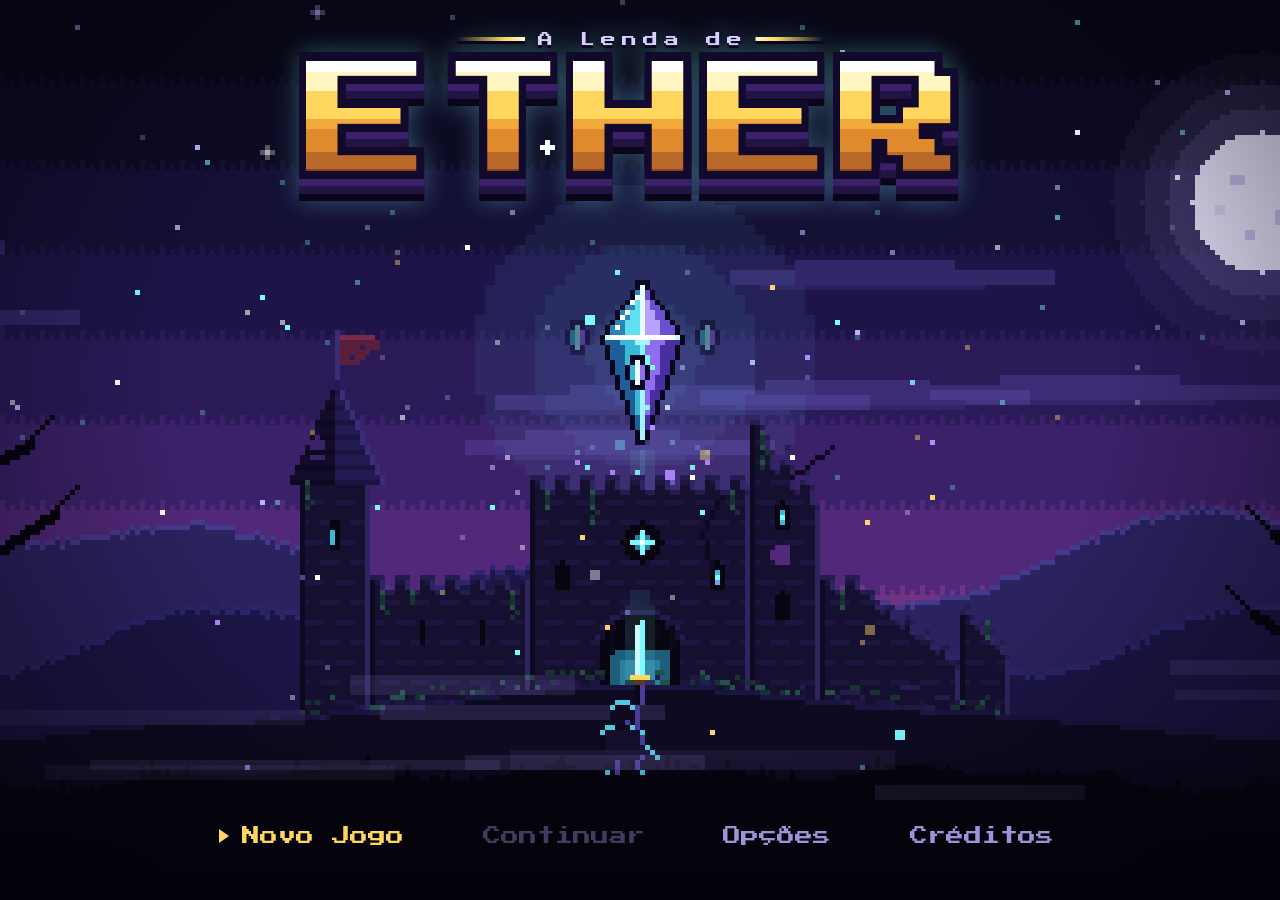
==== index.html @ 40a97e5a "tela_de_carregamento" ====
<!doctype html>
<html lang="pt-BR">
<head>
<meta charset="utf-8">
<meta name="viewport" content="width=device-width, initial-scale=1">
<title>A Lenda de Ether</title>
<link rel="preconnect" href="https://fonts.googleapis.com">
<link rel="preconnect" href="https://fonts.gstatic.com" crossorigin>
<link href="https://fonts.googleapis.com/css2?family=Press+Start+2P&display=swap" rel="stylesheet">
<style>
  :root{
    --noite:#05040d; --violeta:#2a1a58; --ouro:#ffd75e; --ether:#7df9ff; --texto:#d8d0ff; --apagado:#9d93d8;
    --pixel:'Press Start 2P', ui-monospace, 'Courier New', monospace;
  }
  *{box-sizing:border-box}
  html,body{margin:0;height:100%;background:var(--noite);overflow:hidden}
  .stage{position:fixed;inset:0;overflow:hidden;background:var(--noite)}

  /* Cena em pixel art: 320x180 ampliada para cobrir a tela */
  #scene{
    position:absolute;left:50%;top:50%;
    width:max(100vw, calc(100dvh * 16 / 9));
    height:max(56.25vw, 100dvh);
    transform:translate(-50%,-50%);
    image-rendering:pixelated;image-rendering:crisp-edges;
    animation:acender 1.8s ease-out both;
  }
  .stage::after{
    content:"";position:absolute;inset:0;pointer-events:none;z-index:1;
    background:
      linear-gradient(to top, rgba(3,2,10,.78) 0, rgba(3,2,10,0) 17%),
      radial-gradient(ellipse at 50% 42%, transparent 52%, rgba(3,2,10,.62) 100%);
  }

  .ui{
    position:absolute;inset:0;z-index:2;
    display:flex;flex-direction:column;align-items:center;justify-content:space-between;
    padding:3.5vh 4vw 4.5vh;pointer-events:none;font-family:var(--pixel);
  }

  /* Título: "A Lenda de" pequeno entre filetes, "ETHER" em pixel com contorno e relevo */
  .title{
    margin:0;font-weight:400;display:flex;flex-direction:column;align-items:center;gap:1.6vh;
    filter:drop-shadow(0 0 12px rgba(125,249,255,.3));
    animation:descer .9s steps(6) .6s both;
  }
  .pre{
    display:flex;align-items:center;gap:.9em;
    font-size:clamp(7px,min(1.4vw,2.1vh),15px);
    letter-spacing:.4em;color:var(--texto);
    text-shadow:0 .2em 0 #0b0620,0 0 .4em #0b0620;
  }
  .pre::before,.pre::after{
    content:"";width:4.5em;height:.25em;
    background:linear-gradient(90deg,transparent,var(--ouro) 70%,#fff6c2);
    box-shadow:0 .2em 0 #0b0620;
  }
  .pre::after{transform:scaleX(-1);margin-left:-.4em}
  .ether{
    position:relative;display:block;isolation:isolate;
    font-size:min(11vw,14vh);line-height:1;letter-spacing:.06em;color:transparent;
    padding:0 .08em .2em;
  }
  .ether::before,.ether::after{content:attr(data-t);position:absolute;inset:0 .08em .2em;letter-spacing:inherit}
  /* contorno em degraus de pixel (sem cantos arredondados) + relevo violeta embaixo */
  .ether::before{
    z-index:0;color:#120a2c;
    text-shadow:
      -.06em 0 0 #120a2c, .06em 0 0 #120a2c, 0 -.06em 0 #120a2c, 0 .06em 0 #120a2c,
      -.06em -.06em 0 #120a2c, .06em -.06em 0 #120a2c, -.06em .06em 0 #120a2c, .06em .06em 0 #120a2c,
      0 .12em 0 #3b2169, .06em .12em 0 #3b2169, -.06em .12em 0 #3b2169,
      0 .18em 0 #241446, .06em .18em 0 #241446, -.06em .18em 0 #241446,
      0 .24em 0 #0a0518, .06em .24em 0 #0a0518, -.06em .24em 0 #0a0518;
  }
  .ether::after{
    z-index:1;color:transparent;-webkit-text-fill-color:transparent;
    background:
      linear-gradient(105deg,transparent 42%,rgba(255,255,255,.95) 50%,transparent 58%) 0 0/250% 100% no-repeat,
      linear-gradient(#ffffff 0 9%,#fff6c2 9% 24%,#ffd75e 24% 46%,#f2a93b 46% 54%,#e08a2e 54% 72%,#b9692a 72% 86%,#8a4520 86%) 0 0/100% 100% no-repeat;
    -webkit-background-clip:text;background-clip:text;
    animation:brilho 6s steps(24) 2.6s infinite;
  }

  /* Menu */
  .bottom{display:flex;flex-direction:column;align-items:center;gap:2vh;animation:surgir .8s steps(5) 1.9s both}
  .msg{margin:0;min-height:1.6em;font-size:clamp(7px,1.15vw,12px);color:var(--ether);text-align:center;line-height:1.6;text-shadow:0 .15em 0 #05030f}
  .menu{display:flex;flex-wrap:wrap;justify-content:center;gap:1.2vh 3.2vw;pointer-events:auto}
  .menu button{
    position:relative;background:none;border:0;cursor:pointer;
    font:inherit;font-size:clamp(9px,min(1.7vw,2.6vh),18px);
    color:var(--apagado);padding:.8em .6em .8em 1.5em;text-shadow:0 .16em 0 #05030f;
  }
  .menu button:disabled{opacity:.4;cursor:not-allowed}
  .menu button.on{color:var(--ouro)}
  .menu button.on::before{
    content:"";position:absolute;left:.2em;top:50%;transform:translateY(-50%);
    border-left:.6em solid var(--ouro);border-top:.4em solid transparent;border-bottom:.4em solid transparent;
    animation:piscar 1s steps(2) infinite;
  }
  .menu button:focus-visible{outline:2px dotted var(--ether);outline-offset:3px}

  @keyframes acender{from{opacity:0}to{opacity:1}}
  @keyframes descer{from{opacity:0;transform:translateY(-2vh)}to{opacity:1;transform:none}}
  @keyframes surgir{from{opacity:0}to{opacity:1}}
  @keyframes brilho{0%,55%{background-position:160% 0,0 0}100%{background-position:-60% 0,0 0}}
  @keyframes piscar{0%{opacity:1}50%{opacity:.15}}

  @media (prefers-reduced-motion:reduce){
    #scene,.title,.bottom,.ether::after,.menu button.on::before{animation:none}
  }
</style>
</head>
<body>
<main class="stage">
  <canvas id="scene" aria-hidden="true"></canvas>
  <div class="ui">
    <h1 class="title">
      <span class="pre">A Lenda de</span>
      <span class="ether" data-t="ETHER">ETHER</span>
    </h1>
    <div class="bottom">
      <p id="msg" class="msg" aria-live="polite"></p>
      <nav class="menu" aria-label="Menu principal">
        <button type="button" data-msg="A criação de personagem é a próxima tela.">Novo Jogo</button>
        <button type="button" disabled title="Nenhum jogo salvo">Continuar</button>
        <button type="button" data-msg="As opções ainda não foram feitas.">Opções</button>
        <button type="button" data-msg="A Lenda de Ether, em construção.">Créditos</button>
      </nav>
    </div>
  </div>
</main>

<script>
(() => {
  const W = 320, H = 180, PAD = 8;
  const cv = document.getElementById('scene');
  const ctx = cv.getContext('2d');
  cv.width = W; cv.height = H;
  ctx.imageSmoothingEnabled = false;

  // ---------- utilidades ----------
  function mulberry(a){return function(){a|=0;a=a+0x6D2B79F5|0;let t=Math.imul(a^a>>>15,1|a);t=t+Math.imul(t^t>>>7,61|t)^t;return((t^t>>>14)>>>0)/4294967296}}
  const rnd = mulberry(20261124);
  function makeLayer(){
    const c = document.createElement('canvas'); c.width = W + PAD*2; c.height = H;
    const x = c.getContext('2d'); x.translate(PAD, 0); return {c, x};
  }
  const px = (x,c,a,b,w=1,h=1) => { x.fillStyle = c; x.fillRect(a,b,w,h); };
  function disc(x,c,cx,cy,r){
    x.fillStyle = c;
    for (let y=-r; y<=r; y++){ const hw = Math.floor(Math.sqrt(r*r - y*y + 0.5)); x.fillRect(cx-hw, cy+y, hw*2+1, 1); }
  }
  function line(x,c,x0,y0,x1,y1,t=1){
    x.fillStyle = c;
    const n = Math.max(Math.abs(x1-x0), Math.abs(y1-y0)) || 1;
    for (let i=0; i<=n; i++) x.fillRect(Math.round(x0+(x1-x0)*i/n), Math.round(y0+(y1-y0)*i/n), t, t);
  }

  // ---------- céu ----------
  const sky = makeLayer();
  const bands = ['#080716','#0d0b24','#141036','#1d1448','#2a1a58','#3b2169','#52287a','#6e3382','#8a3d86'];
  const BH = 17;
  bands.forEach((c,i) => px(sky.x, c, -PAD, i*BH, W+PAD*2, BH+1));
  for (let i=1; i<bands.length; i++){
    const yb = i*BH;
    for (let x=-PAD; x<W+PAD; x++){
      if ((x & 1) === 0) px(sky.x, bands[i], x, yb-1);
      if ((x & 3) === 0) px(sky.x, bands[i], x, yb-2);
    }
  }

  // ---------- lua ----------
  const moon = makeLayer();
  const MX = 284, MY = 40;
  disc(moon.x,'rgba(190,175,255,0.06)',MX,MY,30);
  disc(moon.x,'rgba(190,175,255,0.09)',MX,MY,24);
  disc(moon.x,'rgba(190,175,255,0.13)',MX,MY,19);
  disc(moon.x,'#ebe7ff',MX,MY,14);
  px(moon.x,'#c7c0f2',MX-6,MY-5,3,2); px(moon.x,'#c7c0f2',MX+3,MY+2,4,3);
  px(moon.x,'#c7c0f2',MX-3,MY+6,2,2); px(moon.x,'#c7c0f2',MX+5,MY-7,2,1);
  px(moon.x,'#d9d3f7',MX-9,MY+1,2,2);

  // ---------- montanhas ----------
  const m1 = makeLayer(), m2 = makeLayer();
  function ridge(L,base,amp,f1,f2,ph,col,rim){
    for (let x=-PAD; x<W+PAD; x++){
      const y = Math.round(base - (Math.sin(x*f1+ph)*amp + Math.sin(x*f2+ph*2)*amp*0.5 + (rnd()-0.5)*1.5));
      px(L.x, col, x, y, 1, H-y); px(L.x, rim, x, y, 1, 1);
    }
  }
  ridge(m1,112,9,0.021,0.067,1.3,'#2b2260','#443a8c');
  ridge(m2,124,7,0.03,0.09,4.1,'#1c1647','#2d2570');

  // ---------- castelo em ruínas ----------
  const cs = makeLayer(), C = cs.x;
  const WALL='#151030', TOPC='#241c4e', LIT='#2e2560', SHADE='#0c0920', BRICK='#1b1540',
        DARK='#07050f', GLOW='#3fb6d4', GLOW2='#7df9ff', MOSS='#17322f', MOSS2='#24504a';
  const BASE = 146;
  // colina em platô: o castelo fica apoiado em cima
  const hillY = x => Math.round(146 - 8*Math.exp(-Math.pow((x-160)/70,4)) + Math.sin(x*0.07)*1.5);

  // parede genérica: topo por coluna, tijolos, lado da lua (direita) iluminado
  function wall(x0,x1,topAt){
    const tops = [];
    for (let x=x0; x<=x1; x++) tops.push(topAt(x));
    for (let x=x0; x<x1; x++){
      const t = tops[x-x0], next = tops[x-x0+1];
      for (let y=t; y<BASE; y++){
        let c = WALL;
        if (y === t) c = TOPC;
        else if (x === x1-1 || y < next) c = LIT;
        else if (x === x0) c = SHADE;
        else if (y % 4 === 0 && ((x + ((y>>2)&1)*3) % 6) < 4) c = BRICK;
        px(C,c,x,y);
      }
    }
  }
  const cren = (x0,top) => x => ((x-x0)%5) < 3 ? top-3 : top;
  const jag  = (x0,arr) => x => arr[Math.min(arr.length-1, x-x0)];
  function cone(xc,base,apex,hw0){
    for (let y=apex; y<=base; y++){
      const hw = Math.round((y-apex)/(base-apex)*hw0);
      for (let dx=-hw; dx<=hw; dx++){
        let c = dx < 0 ? '#120c2a' : '#241a52';
        if ((y-apex)%3 === 2) c = dx < 0 ? '#0c0820' : '#1b1440';
        if (dx === hw && hw > 0) c = '#3a2d78';
        px(C,c,xc+dx,y);
      }
    }
  }
  function archWin(x,y,lit){
    px(C,DARK,x,y+1,3,5); px(C,DARK,x+1,y,1,1);
    if (lit){ px(C,GLOW,x+1,y+2,1,3); px(C,GLOW2,x+1,y+3,1,1); }
  }

  // de trás para frente
  wall(106,138,cren(106,118));                                       // muralha esquerda
  wall(196,224,x => x < 206 ? cren(196,118)(x)
                            : Math.round(119 + (x-206)*0.75 + Math.sin(x*1.7)*1.5)); // muralha direita desabando
  wall(224,234,jag(224,[122,121,123,125,124,127,126,129,128,131,131])); // toco de torre
  wall(92,106,() => 96);                                             // torre esquerda
  wall(182,196,jag(182,[84,84,85,87,90,94,92,89,93,98,96,94,97,101,101])); // torre alta partida
  wall(138,182,cren(138,98));                                        // torre de menagem

  // telhado cônico da torre esquerda, com um rombo
  cone(99,96,76,9);
  C.clearRect(94,88,3,4); C.clearRect(95,87,1,1);
  px(C,'#0c0820',93,90,5,1);
  // estandarte rasgado
  px(C,'#3a2d78',99,66,1,10);
  [7,8,8,6,7,4].forEach((len,i) => px(C, i ? '#5a1f3a' : '#7a2a4a', 100, 67+i, len, 1));
  C.clearRect(104,69,1,1); C.clearRect(102,71,1,1); C.clearRect(105,71,2,1);
  // janelas
  px(C,DARK,98,104,2,6); px(C,GLOW,98,106,1,3);
  px(C,DARK,116,124,1,5); px(C,DARK,128,124,1,5);
  archWin(143,112,false); archWin(174,112,true);
  archWin(187,100,true);  archWin(187,118,false);
  // buraco atravessando a torre partida (mostra o céu)
  C.clearRect(187,109,3,4); C.clearRect(186,110,1,2);
  line(C,'#0c0920',190,95,198,89);   // viga solta
  // rachadura na menagem
  line(C,SHADE,176,99,172,106); line(C,SHADE,172,106,174,114);
  // rosácea com luz de Ether
  disc(C,DARK,160,108,4); disc(C,'#2a7f9f',160,108,2);
  px(C,GLOW2,160,106,1,5); px(C,GLOW2,158,108,5,1); px(C,'#ffffff',160,108);
  // portão em arco com luz de Ether
  px(C,DARK,152,128,16,18); px(C,DARK,153,126,14,2); px(C,DARK,155,124,10,2); px(C,DARK,157,123,6,1);
  px(C,'#1d5f7a',154,130,12,16); px(C,'#2a7f9f',156,132,8,14); px(C,GLOW2,158,135,4,11); px(C,'#c9fbff',159,138,2,8);
  px(C,TOPC,156,122,8,1); px(C,TOPC,154,123,2,1); px(C,TOPC,164,123,2,1);
  px(C,TOPC,152,125,2,1); px(C,TOPC,166,125,2,1); px(C,TOPC,151,127,1,1); px(C,TOPC,168,127,1,1);
  [[154,6],[157,4],[160,7],[163,3],[166,5]].forEach(([bx,l]) => px(C,'#0b0818',bx,125,1,l)); // grade quebrada
  // trepadeiras e musgo
  [[108,118,5],[114,118,3],[134,118,6],[141,98,4],[150,98,7],[178,98,5],[200,118,4],[93,96,6],[184,86,8],[229,124,4]]
    .forEach(([x,y,len]) => { for (let k=0; k<len; k++) px(C, k%3 ? MOSS : MOSS2, x + (k>3 && k%4===0 ? 1 : 0), y+k); });
  for (let x=92; x<234; x++) if (rnd() < 0.45) px(C, rnd()<0.5 ? MOSS : MOSS2, x, hillY(x)-1-Math.floor(rnd()*3), 1+Math.floor(rnd()*2), 1);

  // colina
  for (let x=-PAD; x<W+PAD; x++){
    const y = hillY(x);
    px(C,'#0e0a22',x,y,1,H-y); px(C,'#1a1440',x,y,1,1);
  }
  // entulho da muralha caída
  px(C,WALL,212,hillY(212)-4,4,4); px(C,TOPC,212,hillY(212)-4,4,1);
  px(C,WALL,219,hillY(219)-3,3,3); px(C,TOPC,219,hillY(219)-3,3,1);
  for (let i=0; i<40; i++){
    const x = 84 + Math.floor(rnd()*152);
    px(C, rnd()<0.6 ? '#1f1844' : TOPC, x, hillY(x)-Math.floor(rnd()*3), 1+Math.floor(rnd()*2), 1);
  }

  // ---------- primeiro plano ----------
  const fg = makeLayer();
  // chão com um morrinho no meio, onde o herói fica
  const groundY = x => Math.round(156 + Math.sin(x*0.05)*2 + Math.sin(x*0.17) - 5*Math.exp(-Math.pow((x-157)/22,2)));
  for (let x=-PAD; x<W+PAD; x++){
    const y = groundY(x);
    px(fg.x,'#06040e',x,y,1,H-y);
    if (rnd() < 0.18) px(fg.x,'#06040e',x,y-1-Math.floor(rnd()*3),1,3);
  }
  function tree(x0,base,h,lean,w){
    fg.x.fillStyle = '#06040e';
    for (let i=0; i<h; i++){
      const t = Math.max(2, Math.round(w*(1-i/h)));
      fg.x.fillRect(x0 + Math.round(lean*i/h) - (t>>1), base-i, t, 1);
    }
    const at = f => [x0 + Math.round(lean*f), base - Math.round(h*f)];
    [[0.5,-1,16,-10],[0.62,1,18,-12],[0.78,-1,12,-9],[0.85,1,14,-8],[1,0,6,-10]].forEach(([f,d,dx,dy]) => {
      const [sx,sy] = at(f);
      line(fg.x,'#06040e',sx,sy,sx+d*dx,sy+dy,2);
      line(fg.x,'#06040e',sx+d*dx,sy+dy,sx+d*dx+d*5,sy+dy-5,1);
    });
  }
  tree(26,162,78,-4,6);
  tree(296,162,60,3,5);
  disc(fg.x,'#06040e',62,158,4); disc(fg.x,'#06040e',252,159,5);
  disc(fg.x,'#06040e',143,155,3); disc(fg.x,'#06040e',172,156,2);

  // ---------- herói de costas, espada erguida para o cristal ----------
  const HERO_A = [
    "........S", ".......sS", ".......sS", ".......sS", ".......sS", ".......sS",
    ".......sS", ".......sS", ".......sS", ".......sS", ".......sS", "......gggg",
    ".......GG", ".......kk", ".......kk", ".......kk", "...hhh.kk", "..hhhhhk",
    "..hhhhhk", "..hhhhhk", "...hhh.k", ".kkkkkkk", "kccccccck", "kcccccccc",
    "kcccccccc", "kcccccccc", ".ccccccccc", ".cccccccccc", "..kk..kk", "..kk..kk", ".kkk..kkk"
  ];
  const HERO_B = HERO_A.slice();
  HERO_B[25] = "kccccccccc"; HERO_B[26] = ".cccccccccc"; HERO_B[27] = "..ccccccc.cc";
  const HCOL = {k:'#0b0818', c:'#140d2c', h:'#0e0920', s:'#c9fbff', S:'#7df9ff', g:'#ffd75e', G:'#5a3a22'};
  function buildSprite(map){
    const w = Math.max(...map.map(r => r.length)), h = map.length;
    const c = document.createElement('canvas'); c.width = w; c.height = h;
    const x = c.getContext('2d');
    const at = (i,j) => (map[j] || '')[i] || '.';
    for (let j=0; j<h; j++) for (let i=0; i<w; i++){
      const ch = at(i,j); if (ch === '.') continue;
      let col = HCOL[ch];
      if ('kch'.includes(ch)){
        if (at(i,j-1) === '.') col = '#4fc9e0';          // luz do cristal vinda de cima
        else if (at(i+1,j) === '.') col = '#4a3a9a';     // luz da lua pela direita
      }
      px(x,col,i,j);
    }
    return c;
  }
  const heroA = buildSprite(HERO_A), heroB = buildSprite(HERO_B);
  const HX = 152, HY = groundY(156) - HERO_A.length + 1;

  // ---------- elementos animados ----------
  const stars = Array.from({length:110}, () => ({
    x:Math.floor(rnd()*W), y:Math.floor(rnd()*104), ph:rnd()*6.28,
    c:['#ffffff','#b9b2ff','#7df9ff'][Math.floor(rnd()*3)], big:rnd()<0.08
  }));
  const clouds = Array.from({length:7}, () => ({x:rnd()*W, y:26+rnd()*70, w:36+rnd()*50, s:1.5+rnd()*2.5}));
  const mist = Array.from({length:16}, () => ({
    x:rnd()*(W+100), y:128+Math.floor(rnd()*30), w:30+rnd()*60, h:2+Math.floor(rnd()*3),
    s:(rnd()<0.5?-1:1)*(1.5+rnd()*3), a:0.07+rnd()*0.09
  }));
  const motes = Array.from({length:46}, () => ({
    x:80+rnd()*160, y:60+rnd()*100, v:4+rnd()*10, ph:rnd()*6.28,
    c:['#7df9ff','#b58cff','#ffffff','#ffd36b'][Math.floor(rnd()*4)], big:rnd()<0.15
  }));
  const glowStyle = [null,'rgba(110,200,255,0.07)','rgba(110,200,255,0.14)','rgba(110,200,255,0.21)'];

  function drawMist(front, t){
    mist.forEach(m => {
      if ((m.y > 146) !== front) return;
      const span = W + 120;
      const x = (((m.x + t*m.s) % span) + span) % span - 60;
      ctx.fillStyle = `rgba(165,150,235,${m.a})`;
      ctx.fillRect(Math.round(x), m.y, Math.round(m.w), m.h);
    });
  }
  function drawGlow(cx,cy,R){
    for (let y=-R; y<=R; y+=2) for (let x=-R; x<=R; x+=2){
      const d = Math.hypot(x,y); if (d >= R) continue;
      const l = Math.floor((1 - d/R)*4); if (!l) continue;
      ctx.fillStyle = glowStyle[l]; ctx.fillRect(cx+x, cy+y, 2, 2);
    }
  }
  // cristal lapidado: coroa curta em cima, pavilhão longo embaixo, núcleo pulsando
  const CR_TOP = -13, CR_MID = -3, CR_BOT = 17, CR_HW = 7;
  const CROWN = ['#2a86b8','#5fe0f0','#e6feff','#b9a2ff','#6a4fd0'];
  const PAV   = ['#1d5f96','#3ab8d8','#a6f4ff','#8f6cf0','#47309e'];
  const crHw = dy => dy <= CR_MID
    ? Math.round((dy-CR_TOP)/(CR_MID-CR_TOP)*CR_HW)
    : Math.round((CR_BOT-dy)/(CR_BOT-CR_MID)*CR_HW);
  const GLINT = new Set(['-1,-11','-2,-10','-3,-8','-4,-7','-5,-5']);
  function drawShard(x,y,front){
    ctx.globalAlpha = front ? 1 : 0.5;
    ctx.fillStyle = '#0b0620'; ctx.fillRect(x-2,y-1,5,3); ctx.fillRect(x-1,y-3,3,7);
    ctx.fillStyle = '#3ab8d8'; ctx.fillRect(x-1,y-1,1,3);
    ctx.fillStyle = '#8f6cf0'; ctx.fillRect(x+1,y-1,1,3);
    ctx.fillStyle = front ? '#e6feff' : '#9ff4ff'; ctx.fillRect(x,y-2,1,5);
    ctx.globalAlpha = 1;
  }
  function drawCrystal(cx,cy,t){
    const shards = [0,1,2].map(k => {
      const a = t*1.1 + k*2.094;
      return {x:Math.round(cx + Math.cos(a)*15), y:Math.round(cy + Math.sin(a)*4 + Math.sin(t*2+k)), front:Math.sin(a) > 0};
    });
    shards.filter(s => !s.front).forEach(s => drawShard(s.x,s.y,false));

    // contorno escuro
    ctx.fillStyle = '#0b0620';
    for (let dy=CR_TOP-1; dy<=CR_BOT+1; dy++){
      const hw = crHw(Math.min(Math.max(dy,CR_TOP),CR_BOT)) + 1;
      ctx.fillRect(cx-hw, cy+dy, hw*2+1, 1);
    }
    // facetas
    const pulse = (Math.sin(t*2.2) + 1) / 2;
    const coreY = CR_MID + 6, coreR = 1.6 + pulse*1.4;
    const ring = Math.sin(t*1.5) > 0 ? '#7df9ff' : '#e0c8ff';
    for (let dy=CR_TOP; dy<=CR_BOT; dy++){
      const hw = crHw(dy);
      for (let dx=-hw; dx<=hw; dx++){
        const u = hw ? dx/hw : 0;
        const i = u < -0.6 ? 0 : u < -0.15 ? 1 : u <= 0.15 ? 2 : u <= 0.6 ? 3 : 4;
        let c = (dy < CR_MID ? CROWN : PAV)[i];
        if (dy === CR_MID) c = Math.abs(dx) < hw ? '#ffffff' : '#c9fbff';
        const d = Math.abs(dx) + Math.abs(dy-coreY)*0.5;
        if (d <= coreR) c = d <= coreR-1.2 ? '#ffffff' : ring;
        if (GLINT.has(dx+','+dy)) c = '#ffffff';
        ctx.fillStyle = c; ctx.fillRect(cx+dx, cy+dy, 1, 1);
      }
    }
    shards.filter(s => s.front).forEach(s => drawShard(s.x,s.y,true));

    // anel de runas girando embaixo
    for (let i=0; i<14; i++){
      const a = t*0.8 + i*Math.PI*2/14;
      const front = Math.sin(a) > 0;
      ctx.globalAlpha = front ? 0.9 : 0.35;
      ctx.fillStyle = i % 2 ? '#7df9ff' : '#b58cff';
      const s = i % 7 === 0 ? 2 : 1;
      ctx.fillRect(Math.round(cx + Math.cos(a)*13), Math.round(cy + CR_BOT + 4 + Math.sin(a)*3), s, s);
    }
    ctx.globalAlpha = 1;
  }

  // estrela cadente
  let shoot = null, nextShoot = 2.5;
  function drawShootingStar(t){
    if (!shoot && t > nextShoot){
      shoot = {t0:t, x:130 + Math.random()*180, y:4 + Math.random()*36, life:0.7 + Math.random()*0.4};
    }
    if (!shoot) return;
    const el = t - shoot.t0;
    if (el > shoot.life){ shoot = null; nextShoot = t + 3 + Math.random()*4; return; }
    const env = Math.min(1, el/0.08, (shoot.life - el)/0.25);
    const dx = -0.88, dy = 0.47, LEN = 20;
    const hx = shoot.x + dx*170*el + mx, hy = shoot.y + dy*170*el;
    for (let i=LEN; i>=0; i--){
      ctx.globalAlpha = env * (1 - i/LEN);
      ctx.fillStyle = i < 3 ? '#ffffff' : i < 9 ? '#b9b2ff' : '#7df9ff';
      ctx.fillRect(Math.round(hx - dx*i), Math.round(hy - dy*i), 1, 1);
    }
    ctx.globalAlpha = env;
    ctx.fillStyle = '#ffffff';
    ctx.fillRect(Math.round(hx)-1, Math.round(hy), 2, 1); ctx.fillRect(Math.round(hx), Math.round(hy)-1, 1, 2);
    ctx.globalAlpha = 1;
  }

  function drawHero(t){
    const x = HX + Math.round(mx*7);
    // brilho na lâmina
    ctx.fillStyle = 'rgba(125,249,255,0.10)'; ctx.fillRect(x+5, HY-3, 6, 16);
    ctx.fillStyle = 'rgba(125,249,255,0.08)'; ctx.fillRect(x+6, HY-6, 4, 3);
    ctx.drawImage(Math.floor(t*2.5) % 2 ? heroB : heroA, x, HY);
    // reflexo subindo pela lâmina
    const k = (t % 2.6) / 0.45;
    if (k < 1){
      ctx.fillStyle = '#ffffff';
      ctx.fillRect(x+7, HY + 10 - Math.round(k*10), 2, 1);
    }
    // faísca na ponta quando o cristal pisca
    if (Math.sin(t*1.7) > 0.92){
      ctx.fillStyle = '#ffffff';
      ctx.fillRect(x+8, HY-3, 1, 3); ctx.fillRect(x+7, HY-2, 3, 1);
    }
  }

  let mx = 0, tx = 0;
  function frame(t){
    mx += (tx - mx) * 0.06;
    const o = k => Math.round(mx*k) - PAD;
    const cx = 160 + Math.round(mx*4);
    const cy = 68 + Math.round(Math.sin(t*1.3)*2);

    ctx.clearRect(0,0,W,H);
    ctx.drawImage(sky.c, o(1), 0);

    stars.forEach(s => {
      const on = Math.sin(t*1.4 + s.ph);
      ctx.globalAlpha = on > 0.6 ? 1 : on > -0.2 ? 0.6 : 0.3;
      ctx.fillStyle = s.c;
      const sx = s.x + Math.round(mx), sy = s.y;
      ctx.fillRect(sx, sy, 1, 1);
      if (s.big){ ctx.fillRect(sx-1, sy, 3, 1); ctx.fillRect(sx, sy-1, 1, 3); }
    });
    ctx.globalAlpha = 1;

    drawShootingStar(t);
    ctx.drawImage(moon.c, o(1), 0);

    clouds.forEach(c => {
      const span = W + 120;
      const x = Math.round(((c.x + t*c.s) % span) - 60 + mx);
      ctx.fillStyle = 'rgba(110,90,190,0.28)';
      ctx.fillRect(x, Math.round(c.y), Math.round(c.w), 3);
      ctx.fillRect(x + Math.round(c.w*0.2), Math.round(c.y) - 2, Math.round(c.w*0.5), 2);
      ctx.fillStyle = 'rgba(110,90,190,0.16)';
      ctx.fillRect(x + Math.round(c.w*0.1), Math.round(c.y) + 3, Math.round(c.w*0.7), 1);
    });

    ctx.drawImage(m1.c, o(2), 0);
    ctx.drawImage(m2.c, o(3), 0);

    drawGlow(cx, cy, 44 + Math.round(Math.sin(t*2)*3));
    ctx.fillStyle = 'rgba(125,249,255,0.08)'; ctx.fillRect(cx-2, cy+20, 5, 90);
    ctx.fillStyle = 'rgba(125,249,255,0.12)'; ctx.fillRect(cx, cy+20, 1, 90);

    ctx.drawImage(cs.c, o(4), 0);
    drawCrystal(cx, cy, t);
    if (Math.sin(t*1.7) > 0.92){
      ctx.fillStyle = '#ffffff';
      ctx.fillRect(cx+6, cy-13, 1, 5); ctx.fillRect(cx+4, cy-11, 5, 1);
    }

    drawMist(false, t);

    motes.forEach(m => {
      const yy = 160 - ((160 - m.y + t*m.v) % 110);
      const x = m.x + Math.sin(t*0.7 + m.ph)*6 + mx*4;
      ctx.globalAlpha = Math.sin(t*3 + m.ph) > 0 ? 1 : 0.45;
      ctx.fillStyle = m.c;
      const s = m.big ? 2 : 1;
      ctx.fillRect(Math.round(x), Math.round(yy), s, s);
    });
    ctx.globalAlpha = 1;

    ctx.drawImage(fg.c, o(7), 0);
    drawHero(t);
    drawMist(true, t);
  }

  const reduce = window.matchMedia('(prefers-reduced-motion: reduce)').matches;
  if (reduce){
    frame(0);
  } else {
    window.addEventListener('pointermove', e => { tx = (e.clientX / window.innerWidth - 0.5) * 2; });
    const loop = ms => { frame(ms/1000); requestAnimationFrame(loop); };
    requestAnimationFrame(loop);
  }

  // ---------- menu ----------
  const buttons = [...document.querySelectorAll('.menu button')];
  const enabled = () => buttons.filter(b => !b.disabled);
  const msg = document.getElementById('msg');
  let sel = 0;
  function select(i){
    const list = enabled();
    sel = (i + list.length) % list.length;
    buttons.forEach(b => { b.classList.remove('on'); b.removeAttribute('aria-current'); });
    list[sel].classList.add('on'); list[sel].setAttribute('aria-current','true');
  }
  buttons.forEach(b => {
    b.addEventListener('mouseenter', () => { if (!b.disabled) select(enabled().indexOf(b)); });
    b.addEventListener('focus', () => { if (!b.disabled) select(enabled().indexOf(b)); });
    b.addEventListener('click', () => { msg.textContent = b.dataset.msg || ''; });
  });
  window.addEventListener('keydown', e => {
    if (e.key === 'ArrowRight' || e.key === 'ArrowDown'){ select(sel+1); e.preventDefault(); }
    else if (e.key === 'ArrowLeft' || e.key === 'ArrowUp'){ select(sel-1); e.preventDefault(); }
    else if ((e.key === 'Enter' || e.key === ' ') && document.activeElement.tagName !== 'BUTTON'){
      enabled()[sel].click(); e.preventDefault();
    }
  });
  select(0);
})();
</script>
</body>
</html>
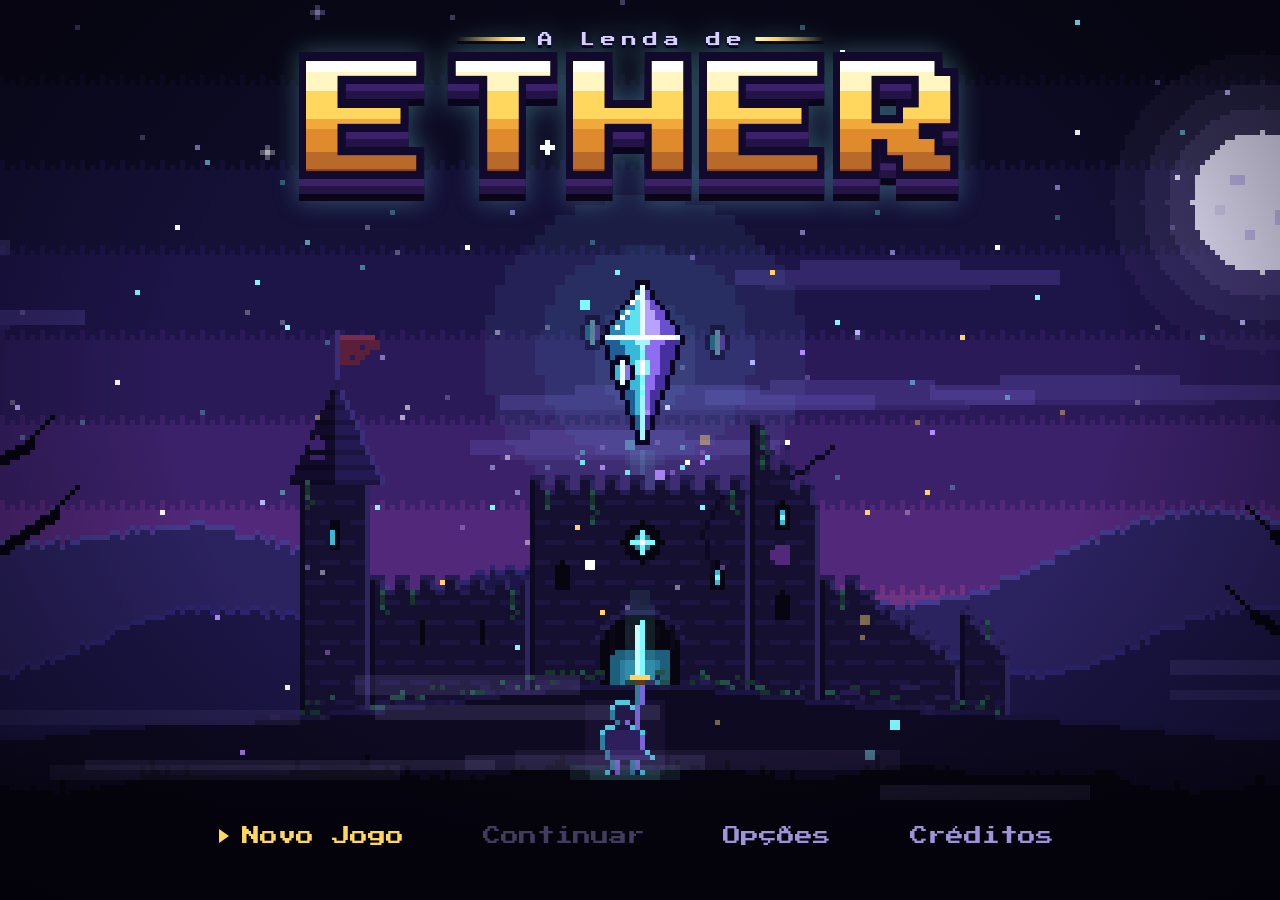
==== commit adde57df: "Estrutura do projeto, criação de personagem e testes - Projeto separado em módulos: core (telas, est" ====
--- a/index.html
+++ b/index.html
@@ -4,578 +4,27 @@
 <meta charset="utf-8">
 <meta name="viewport" content="width=device-width, initial-scale=1">
 <title>A Lenda de Ether</title>
-<link rel="preconnect" href="https://fonts.googleapis.com">
-<link rel="preconnect" href="https://fonts.gstatic.com" crossorigin>
-<link href="https://fonts.googleapis.com/css2?family=Press+Start+2P&display=swap" rel="stylesheet">
-<style>
-  :root{
-    --noite:#05040d; --violeta:#2a1a58; --ouro:#ffd75e; --ether:#7df9ff; --texto:#d8d0ff; --apagado:#9d93d8;
-    --pixel:'Press Start 2P', ui-monospace, 'Courier New', monospace;
-  }
-  *{box-sizing:border-box}
-  html,body{margin:0;height:100%;background:var(--noite);overflow:hidden}
-  .stage{position:fixed;inset:0;overflow:hidden;background:var(--noite)}
-
-  /* Cena em pixel art: 320x180 ampliada para cobrir a tela */
-  #scene{
-    position:absolute;left:50%;top:50%;
-    width:max(100vw, calc(100dvh * 16 / 9));
-    height:max(56.25vw, 100dvh);
-    transform:translate(-50%,-50%);
-    image-rendering:pixelated;image-rendering:crisp-edges;
-    animation:acender 1.8s ease-out both;
-  }
-  .stage::after{
-    content:"";position:absolute;inset:0;pointer-events:none;z-index:1;
-    background:
-      linear-gradient(to top, rgba(3,2,10,.78) 0, rgba(3,2,10,0) 17%),
-      radial-gradient(ellipse at 50% 42%, transparent 52%, rgba(3,2,10,.62) 100%);
-  }
-
-  .ui{
-    position:absolute;inset:0;z-index:2;
-    display:flex;flex-direction:column;align-items:center;justify-content:space-between;
-    padding:3.5vh 4vw 4.5vh;pointer-events:none;font-family:var(--pixel);
-  }
-
-  /* Título: "A Lenda de" pequeno entre filetes, "ETHER" em pixel com contorno e relevo */
-  .title{
-    margin:0;font-weight:400;display:flex;flex-direction:column;align-items:center;gap:1.6vh;
-    filter:drop-shadow(0 0 12px rgba(125,249,255,.3));
-    animation:descer .9s steps(6) .6s both;
-  }
-  .pre{
-    display:flex;align-items:center;gap:.9em;
-    font-size:clamp(7px,min(1.4vw,2.1vh),15px);
-    letter-spacing:.4em;color:var(--texto);
-    text-shadow:0 .2em 0 #0b0620,0 0 .4em #0b0620;
-  }
-  .pre::before,.pre::after{
-    content:"";width:4.5em;height:.25em;
-    background:linear-gradient(90deg,transparent,var(--ouro) 70%,#fff6c2);
-    box-shadow:0 .2em 0 #0b0620;
-  }
-  .pre::after{transform:scaleX(-1);margin-left:-.4em}
-  .ether{
-    position:relative;display:block;isolation:isolate;
-    font-size:min(11vw,14vh);line-height:1;letter-spacing:.06em;color:transparent;
-    padding:0 .08em .2em;
-  }
-  .ether::before,.ether::after{content:attr(data-t);position:absolute;inset:0 .08em .2em;letter-spacing:inherit}
-  /* contorno em degraus de pixel (sem cantos arredondados) + relevo violeta embaixo */
-  .ether::before{
-    z-index:0;color:#120a2c;
-    text-shadow:
-      -.06em 0 0 #120a2c, .06em 0 0 #120a2c, 0 -.06em 0 #120a2c, 0 .06em 0 #120a2c,
-      -.06em -.06em 0 #120a2c, .06em -.06em 0 #120a2c, -.06em .06em 0 #120a2c, .06em .06em 0 #120a2c,
-      0 .12em 0 #3b2169, .06em .12em 0 #3b2169, -.06em .12em 0 #3b2169,
-      0 .18em 0 #241446, .06em .18em 0 #241446, -.06em .18em 0 #241446,
-      0 .24em 0 #0a0518, .06em .24em 0 #0a0518, -.06em .24em 0 #0a0518;
-  }
-  .ether::after{
-    z-index:1;color:transparent;-webkit-text-fill-color:transparent;
-    background:
-      linear-gradient(105deg,transparent 42%,rgba(255,255,255,.95) 50%,transparent 58%) 0 0/250% 100% no-repeat,
-      linear-gradient(#ffffff 0 9%,#fff6c2 9% 24%,#ffd75e 24% 46%,#f2a93b 46% 54%,#e08a2e 54% 72%,#b9692a 72% 86%,#8a4520 86%) 0 0/100% 100% no-repeat;
-    -webkit-background-clip:text;background-clip:text;
-    animation:brilho 6s steps(24) 2.6s infinite;
-  }
-
-  /* Menu */
-  .bottom{display:flex;flex-direction:column;align-items:center;gap:2vh;animation:surgir .8s steps(5) 1.9s both}
-  .msg{margin:0;min-height:1.6em;font-size:clamp(7px,1.15vw,12px);color:var(--ether);text-align:center;line-height:1.6;text-shadow:0 .15em 0 #05030f}
-  .menu{display:flex;flex-wrap:wrap;justify-content:center;gap:1.2vh 3.2vw;pointer-events:auto}
-  .menu button{
-    position:relative;background:none;border:0;cursor:pointer;
-    font:inherit;font-size:clamp(9px,min(1.7vw,2.6vh),18px);
-    color:var(--apagado);padding:.8em .6em .8em 1.5em;text-shadow:0 .16em 0 #05030f;
-  }
-  .menu button:disabled{opacity:.4;cursor:not-allowed}
-  .menu button.on{color:var(--ouro)}
-  .menu button.on::before{
-    content:"";position:absolute;left:.2em;top:50%;transform:translateY(-50%);
-    border-left:.6em solid var(--ouro);border-top:.4em solid transparent;border-bottom:.4em solid transparent;
-    animation:piscar 1s steps(2) infinite;
-  }
-  .menu button:focus-visible{outline:2px dotted var(--ether);outline-offset:3px}
-
-  @keyframes acender{from{opacity:0}to{opacity:1}}
-  @keyframes descer{from{opacity:0;transform:translateY(-2vh)}to{opacity:1;transform:none}}
-  @keyframes surgir{from{opacity:0}to{opacity:1}}
-  @keyframes brilho{0%,55%{background-position:160% 0,0 0}100%{background-position:-60% 0,0 0}}
-  @keyframes piscar{0%{opacity:1}50%{opacity:.15}}
-
-  @media (prefers-reduced-motion:reduce){
-    #scene,.title,.bottom,.ether::after,.menu button.on::before{animation:none}
-  }
-</style>
+<link rel="icon" href="data:image/svg+xml,%3Csvg xmlns='http://www.w3.org/2000/svg' viewBox='0 0 16 16' shape-rendering='crispEdges'%3E%3Cpath fill='%230b0620' d='M8 0 14 5 8 16 2 5z'/%3E%3Cpath fill='%233ab8d8' d='M8 1 3 5h5z'/%3E%3Cpath fill='%23b9a2ff' d='M8 1 13 5H8z'/%3E%3Cpath fill='%235fe0f0' d='M3 5h5v9z'/%3E%3Cpath fill='%238f6cf0' d='M8 5h5L8 14z'/%3E%3Crect fill='%23fff' x='7' y='5' width='2' height='5'/%3E%3C/svg%3E">
+<link rel="preload" href="./assets/fonts/PressStart2P.woff2" as="font" type="font/woff2" crossorigin>
+<link rel="stylesheet" href="./css/base.css">
+<link rel="stylesheet" href="./css/title.css">
+<link rel="stylesheet" href="./css/character.css">
+<script type="importmap">
+  { "imports": { "three": "./lib/three.module.js" } }
+</script>
 </head>
 <body>
-<main class="stage">
-  <canvas id="scene" aria-hidden="true"></canvas>
-  <div class="ui">
-    <h1 class="title">
-      <span class="pre">A Lenda de</span>
-      <span class="ether" data-t="ETHER">ETHER</span>
-    </h1>
-    <div class="bottom">
-      <p id="msg" class="msg" aria-live="polite"></p>
-      <nav class="menu" aria-label="Menu principal">
-        <button type="button" data-msg="A criação de personagem é a próxima tela.">Novo Jogo</button>
-        <button type="button" disabled title="Nenhum jogo salvo">Continuar</button>
-        <button type="button" data-msg="As opções ainda não foram feitas.">Opções</button>
-        <button type="button" data-msg="A Lenda de Ether, em construção.">Créditos</button>
-      </nav>
-    </div>
-  </div>
-</main>
-
+<div id="app"></div>
+<noscript>Este jogo precisa de JavaScript ativado.</noscript>
 <script>
-(() => {
-  const W = 320, H = 180, PAD = 8;
-  const cv = document.getElementById('scene');
-  const ctx = cv.getContext('2d');
-  cv.width = W; cv.height = H;
-  ctx.imageSmoothingEnabled = false;
-
-  // ---------- utilidades ----------
-  function mulberry(a){return function(){a|=0;a=a+0x6D2B79F5|0;let t=Math.imul(a^a>>>15,1|a);t=t+Math.imul(t^t>>>7,61|t)^t;return((t^t>>>14)>>>0)/4294967296}}
-  const rnd = mulberry(20261124);
-  function makeLayer(){
-    const c = document.createElement('canvas'); c.width = W + PAD*2; c.height = H;
-    const x = c.getContext('2d'); x.translate(PAD, 0); return {c, x};
+  // Aberto com dois cliques (file://), o navegador bloqueia os módulos e a tela ficaria preta.
+  if (location.protocol === 'file:'){
+    document.getElementById('app').innerHTML =
+      '<section class="placeholder"><h2>Abra por um servidor local</h2>' +
+      '<p>O jogo não roda abrindo o arquivo direto.</p>' +
+      '<p class="hint">No terminal: node tools/serve.mjs<br>ou no VS Code: botão direito no index.html &gt; Open with Live Server</p></section>';
   }
-  const px = (x,c,a,b,w=1,h=1) => { x.fillStyle = c; x.fillRect(a,b,w,h); };
-  function disc(x,c,cx,cy,r){
-    x.fillStyle = c;
-    for (let y=-r; y<=r; y++){ const hw = Math.floor(Math.sqrt(r*r - y*y + 0.5)); x.fillRect(cx-hw, cy+y, hw*2+1, 1); }
-  }
-  function line(x,c,x0,y0,x1,y1,t=1){
-    x.fillStyle = c;
-    const n = Math.max(Math.abs(x1-x0), Math.abs(y1-y0)) || 1;
-    for (let i=0; i<=n; i++) x.fillRect(Math.round(x0+(x1-x0)*i/n), Math.round(y0+(y1-y0)*i/n), t, t);
-  }
-
-  // ---------- céu ----------
-  const sky = makeLayer();
-  const bands = ['#080716','#0d0b24','#141036','#1d1448','#2a1a58','#3b2169','#52287a','#6e3382','#8a3d86'];
-  const BH = 17;
-  bands.forEach((c,i) => px(sky.x, c, -PAD, i*BH, W+PAD*2, BH+1));
-  for (let i=1; i<bands.length; i++){
-    const yb = i*BH;
-    for (let x=-PAD; x<W+PAD; x++){
-      if ((x & 1) === 0) px(sky.x, bands[i], x, yb-1);
-      if ((x & 3) === 0) px(sky.x, bands[i], x, yb-2);
-    }
-  }
-
-  // ---------- lua ----------
-  const moon = makeLayer();
-  const MX = 284, MY = 40;
-  disc(moon.x,'rgba(190,175,255,0.06)',MX,MY,30);
-  disc(moon.x,'rgba(190,175,255,0.09)',MX,MY,24);
-  disc(moon.x,'rgba(190,175,255,0.13)',MX,MY,19);
-  disc(moon.x,'#ebe7ff',MX,MY,14);
-  px(moon.x,'#c7c0f2',MX-6,MY-5,3,2); px(moon.x,'#c7c0f2',MX+3,MY+2,4,3);
-  px(moon.x,'#c7c0f2',MX-3,MY+6,2,2); px(moon.x,'#c7c0f2',MX+5,MY-7,2,1);
-  px(moon.x,'#d9d3f7',MX-9,MY+1,2,2);
-
-  // ---------- montanhas ----------
-  const m1 = makeLayer(), m2 = makeLayer();
-  function ridge(L,base,amp,f1,f2,ph,col,rim){
-    for (let x=-PAD; x<W+PAD; x++){
-      const y = Math.round(base - (Math.sin(x*f1+ph)*amp + Math.sin(x*f2+ph*2)*amp*0.5 + (rnd()-0.5)*1.5));
-      px(L.x, col, x, y, 1, H-y); px(L.x, rim, x, y, 1, 1);
-    }
-  }
-  ridge(m1,112,9,0.021,0.067,1.3,'#2b2260','#443a8c');
-  ridge(m2,124,7,0.03,0.09,4.1,'#1c1647','#2d2570');
-
-  // ---------- castelo em ruínas ----------
-  const cs = makeLayer(), C = cs.x;
-  const WALL='#151030', TOPC='#241c4e', LIT='#2e2560', SHADE='#0c0920', BRICK='#1b1540',
-        DARK='#07050f', GLOW='#3fb6d4', GLOW2='#7df9ff', MOSS='#17322f', MOSS2='#24504a';
-  const BASE = 146;
-  // colina em platô: o castelo fica apoiado em cima
-  const hillY = x => Math.round(146 - 8*Math.exp(-Math.pow((x-160)/70,4)) + Math.sin(x*0.07)*1.5);
-
-  // parede genérica: topo por coluna, tijolos, lado da lua (direita) iluminado
-  function wall(x0,x1,topAt){
-    const tops = [];
-    for (let x=x0; x<=x1; x++) tops.push(topAt(x));
-    for (let x=x0; x<x1; x++){
-      const t = tops[x-x0], next = tops[x-x0+1];
-      for (let y=t; y<BASE; y++){
-        let c = WALL;
-        if (y === t) c = TOPC;
-        else if (x === x1-1 || y < next) c = LIT;
-        else if (x === x0) c = SHADE;
-        else if (y % 4 === 0 && ((x + ((y>>2)&1)*3) % 6) < 4) c = BRICK;
-        px(C,c,x,y);
-      }
-    }
-  }
-  const cren = (x0,top) => x => ((x-x0)%5) < 3 ? top-3 : top;
-  const jag  = (x0,arr) => x => arr[Math.min(arr.length-1, x-x0)];
-  function cone(xc,base,apex,hw0){
-    for (let y=apex; y<=base; y++){
-      const hw = Math.round((y-apex)/(base-apex)*hw0);
-      for (let dx=-hw; dx<=hw; dx++){
-        let c = dx < 0 ? '#120c2a' : '#241a52';
-        if ((y-apex)%3 === 2) c = dx < 0 ? '#0c0820' : '#1b1440';
-        if (dx === hw && hw > 0) c = '#3a2d78';
-        px(C,c,xc+dx,y);
-      }
-    }
-  }
-  function archWin(x,y,lit){
-    px(C,DARK,x,y+1,3,5); px(C,DARK,x+1,y,1,1);
-    if (lit){ px(C,GLOW,x+1,y+2,1,3); px(C,GLOW2,x+1,y+3,1,1); }
-  }
-
-  // de trás para frente
-  wall(106,138,cren(106,118));                                       // muralha esquerda
-  wall(196,224,x => x < 206 ? cren(196,118)(x)
-                            : Math.round(119 + (x-206)*0.75 + Math.sin(x*1.7)*1.5)); // muralha direita desabando
-  wall(224,234,jag(224,[122,121,123,125,124,127,126,129,128,131,131])); // toco de torre
-  wall(92,106,() => 96);                                             // torre esquerda
-  wall(182,196,jag(182,[84,84,85,87,90,94,92,89,93,98,96,94,97,101,101])); // torre alta partida
-  wall(138,182,cren(138,98));                                        // torre de menagem
-
-  // telhado cônico da torre esquerda, com um rombo
-  cone(99,96,76,9);
-  C.clearRect(94,88,3,4); C.clearRect(95,87,1,1);
-  px(C,'#0c0820',93,90,5,1);
-  // estandarte rasgado
-  px(C,'#3a2d78',99,66,1,10);
-  [7,8,8,6,7,4].forEach((len,i) => px(C, i ? '#5a1f3a' : '#7a2a4a', 100, 67+i, len, 1));
-  C.clearRect(104,69,1,1); C.clearRect(102,71,1,1); C.clearRect(105,71,2,1);
-  // janelas
-  px(C,DARK,98,104,2,6); px(C,GLOW,98,106,1,3);
-  px(C,DARK,116,124,1,5); px(C,DARK,128,124,1,5);
-  archWin(143,112,false); archWin(174,112,true);
-  archWin(187,100,true);  archWin(187,118,false);
-  // buraco atravessando a torre partida (mostra o céu)
-  C.clearRect(187,109,3,4); C.clearRect(186,110,1,2);
-  line(C,'#0c0920',190,95,198,89);   // viga solta
-  // rachadura na menagem
-  line(C,SHADE,176,99,172,106); line(C,SHADE,172,106,174,114);
-  // rosácea com luz de Ether
-  disc(C,DARK,160,108,4); disc(C,'#2a7f9f',160,108,2);
-  px(C,GLOW2,160,106,1,5); px(C,GLOW2,158,108,5,1); px(C,'#ffffff',160,108);
-  // portão em arco com luz de Ether
-  px(C,DARK,152,128,16,18); px(C,DARK,153,126,14,2); px(C,DARK,155,124,10,2); px(C,DARK,157,123,6,1);
-  px(C,'#1d5f7a',154,130,12,16); px(C,'#2a7f9f',156,132,8,14); px(C,GLOW2,158,135,4,11); px(C,'#c9fbff',159,138,2,8);
-  px(C,TOPC,156,122,8,1); px(C,TOPC,154,123,2,1); px(C,TOPC,164,123,2,1);
-  px(C,TOPC,152,125,2,1); px(C,TOPC,166,125,2,1); px(C,TOPC,151,127,1,1); px(C,TOPC,168,127,1,1);
-  [[154,6],[157,4],[160,7],[163,3],[166,5]].forEach(([bx,l]) => px(C,'#0b0818',bx,125,1,l)); // grade quebrada
-  // trepadeiras e musgo
-  [[108,118,5],[114,118,3],[134,118,6],[141,98,4],[150,98,7],[178,98,5],[200,118,4],[93,96,6],[184,86,8],[229,124,4]]
-    .forEach(([x,y,len]) => { for (let k=0; k<len; k++) px(C, k%3 ? MOSS : MOSS2, x + (k>3 && k%4===0 ? 1 : 0), y+k); });
-  for (let x=92; x<234; x++) if (rnd() < 0.45) px(C, rnd()<0.5 ? MOSS : MOSS2, x, hillY(x)-1-Math.floor(rnd()*3), 1+Math.floor(rnd()*2), 1);
-
-  // colina
-  for (let x=-PAD; x<W+PAD; x++){
-    const y = hillY(x);
-    px(C,'#0e0a22',x,y,1,H-y); px(C,'#1a1440',x,y,1,1);
-  }
-  // entulho da muralha caída
-  px(C,WALL,212,hillY(212)-4,4,4); px(C,TOPC,212,hillY(212)-4,4,1);
-  px(C,WALL,219,hillY(219)-3,3,3); px(C,TOPC,219,hillY(219)-3,3,1);
-  for (let i=0; i<40; i++){
-    const x = 84 + Math.floor(rnd()*152);
-    px(C, rnd()<0.6 ? '#1f1844' : TOPC, x, hillY(x)-Math.floor(rnd()*3), 1+Math.floor(rnd()*2), 1);
-  }
-
-  // ---------- primeiro plano ----------
-  const fg = makeLayer();
-  // chão com um morrinho no meio, onde o herói fica
-  const groundY = x => Math.round(156 + Math.sin(x*0.05)*2 + Math.sin(x*0.17) - 5*Math.exp(-Math.pow((x-157)/22,2)));
-  for (let x=-PAD; x<W+PAD; x++){
-    const y = groundY(x);
-    px(fg.x,'#06040e',x,y,1,H-y);
-    if (rnd() < 0.18) px(fg.x,'#06040e',x,y-1-Math.floor(rnd()*3),1,3);
-  }
-  function tree(x0,base,h,lean,w){
-    fg.x.fillStyle = '#06040e';
-    for (let i=0; i<h; i++){
-      const t = Math.max(2, Math.round(w*(1-i/h)));
-      fg.x.fillRect(x0 + Math.round(lean*i/h) - (t>>1), base-i, t, 1);
-    }
-    const at = f => [x0 + Math.round(lean*f), base - Math.round(h*f)];
-    [[0.5,-1,16,-10],[0.62,1,18,-12],[0.78,-1,12,-9],[0.85,1,14,-8],[1,0,6,-10]].forEach(([f,d,dx,dy]) => {
-      const [sx,sy] = at(f);
-      line(fg.x,'#06040e',sx,sy,sx+d*dx,sy+dy,2);
-      line(fg.x,'#06040e',sx+d*dx,sy+dy,sx+d*dx+d*5,sy+dy-5,1);
-    });
-  }
-  tree(26,162,78,-4,6);
-  tree(296,162,60,3,5);
-  disc(fg.x,'#06040e',62,158,4); disc(fg.x,'#06040e',252,159,5);
-  disc(fg.x,'#06040e',143,155,3); disc(fg.x,'#06040e',172,156,2);
-
-  // ---------- herói de costas, espada erguida para o cristal ----------
-  const HERO_A = [
-    "........S", ".......sS", ".......sS", ".......sS", ".......sS", ".......sS",
-    ".......sS", ".......sS", ".......sS", ".......sS", ".......sS", "......gggg",
-    ".......GG", ".......kk", ".......kk", ".......kk", "...hhh.kk", "..hhhhhk",
-    "..hhhhhk", "..hhhhhk", "...hhh.k", ".kkkkkkk", "kccccccck", "kcccccccc",
-    "kcccccccc", "kcccccccc", ".ccccccccc", ".cccccccccc", "..kk..kk", "..kk..kk", ".kkk..kkk"
-  ];
-  const HERO_B = HERO_A.slice();
-  HERO_B[25] = "kccccccccc"; HERO_B[26] = ".cccccccccc"; HERO_B[27] = "..ccccccc.cc";
-  const HCOL = {k:'#0b0818', c:'#140d2c', h:'#0e0920', s:'#c9fbff', S:'#7df9ff', g:'#ffd75e', G:'#5a3a22'};
-  function buildSprite(map){
-    const w = Math.max(...map.map(r => r.length)), h = map.length;
-    const c = document.createElement('canvas'); c.width = w; c.height = h;
-    const x = c.getContext('2d');
-    const at = (i,j) => (map[j] || '')[i] || '.';
-    for (let j=0; j<h; j++) for (let i=0; i<w; i++){
-      const ch = at(i,j); if (ch === '.') continue;
-      let col = HCOL[ch];
-      if ('kch'.includes(ch)){
-        if (at(i,j-1) === '.') col = '#4fc9e0';          // luz do cristal vinda de cima
-        else if (at(i+1,j) === '.') col = '#4a3a9a';     // luz da lua pela direita
-      }
-      px(x,col,i,j);
-    }
-    return c;
-  }
-  const heroA = buildSprite(HERO_A), heroB = buildSprite(HERO_B);
-  const HX = 152, HY = groundY(156) - HERO_A.length + 1;
-
-  // ---------- elementos animados ----------
-  const stars = Array.from({length:110}, () => ({
-    x:Math.floor(rnd()*W), y:Math.floor(rnd()*104), ph:rnd()*6.28,
-    c:['#ffffff','#b9b2ff','#7df9ff'][Math.floor(rnd()*3)], big:rnd()<0.08
-  }));
-  const clouds = Array.from({length:7}, () => ({x:rnd()*W, y:26+rnd()*70, w:36+rnd()*50, s:1.5+rnd()*2.5}));
-  const mist = Array.from({length:16}, () => ({
-    x:rnd()*(W+100), y:128+Math.floor(rnd()*30), w:30+rnd()*60, h:2+Math.floor(rnd()*3),
-    s:(rnd()<0.5?-1:1)*(1.5+rnd()*3), a:0.07+rnd()*0.09
-  }));
-  const motes = Array.from({length:46}, () => ({
-    x:80+rnd()*160, y:60+rnd()*100, v:4+rnd()*10, ph:rnd()*6.28,
-    c:['#7df9ff','#b58cff','#ffffff','#ffd36b'][Math.floor(rnd()*4)], big:rnd()<0.15
-  }));
-  const glowStyle = [null,'rgba(110,200,255,0.07)','rgba(110,200,255,0.14)','rgba(110,200,255,0.21)'];
-
-  function drawMist(front, t){
-    mist.forEach(m => {
-      if ((m.y > 146) !== front) return;
-      const span = W + 120;
-      const x = (((m.x + t*m.s) % span) + span) % span - 60;
-      ctx.fillStyle = `rgba(165,150,235,${m.a})`;
-      ctx.fillRect(Math.round(x), m.y, Math.round(m.w), m.h);
-    });
-  }
-  function drawGlow(cx,cy,R){
-    for (let y=-R; y<=R; y+=2) for (let x=-R; x<=R; x+=2){
-      const d = Math.hypot(x,y); if (d >= R) continue;
-      const l = Math.floor((1 - d/R)*4); if (!l) continue;
-      ctx.fillStyle = glowStyle[l]; ctx.fillRect(cx+x, cy+y, 2, 2);
-    }
-  }
-  // cristal lapidado: coroa curta em cima, pavilhão longo embaixo, núcleo pulsando
-  const CR_TOP = -13, CR_MID = -3, CR_BOT = 17, CR_HW = 7;
-  const CROWN = ['#2a86b8','#5fe0f0','#e6feff','#b9a2ff','#6a4fd0'];
-  const PAV   = ['#1d5f96','#3ab8d8','#a6f4ff','#8f6cf0','#47309e'];
-  const crHw = dy => dy <= CR_MID
-    ? Math.round((dy-CR_TOP)/(CR_MID-CR_TOP)*CR_HW)
-    : Math.round((CR_BOT-dy)/(CR_BOT-CR_MID)*CR_HW);
-  const GLINT = new Set(['-1,-11','-2,-10','-3,-8','-4,-7','-5,-5']);
-  function drawShard(x,y,front){
-    ctx.globalAlpha = front ? 1 : 0.5;
-    ctx.fillStyle = '#0b0620'; ctx.fillRect(x-2,y-1,5,3); ctx.fillRect(x-1,y-3,3,7);
-    ctx.fillStyle = '#3ab8d8'; ctx.fillRect(x-1,y-1,1,3);
-    ctx.fillStyle = '#8f6cf0'; ctx.fillRect(x+1,y-1,1,3);
-    ctx.fillStyle = front ? '#e6feff' : '#9ff4ff'; ctx.fillRect(x,y-2,1,5);
-    ctx.globalAlpha = 1;
-  }
-  function drawCrystal(cx,cy,t){
-    const shards = [0,1,2].map(k => {
-      const a = t*1.1 + k*2.094;
-      return {x:Math.round(cx + Math.cos(a)*15), y:Math.round(cy + Math.sin(a)*4 + Math.sin(t*2+k)), front:Math.sin(a) > 0};
-    });
-    shards.filter(s => !s.front).forEach(s => drawShard(s.x,s.y,false));
-
-    // contorno escuro
-    ctx.fillStyle = '#0b0620';
-    for (let dy=CR_TOP-1; dy<=CR_BOT+1; dy++){
-      const hw = crHw(Math.min(Math.max(dy,CR_TOP),CR_BOT)) + 1;
-      ctx.fillRect(cx-hw, cy+dy, hw*2+1, 1);
-    }
-    // facetas
-    const pulse = (Math.sin(t*2.2) + 1) / 2;
-    const coreY = CR_MID + 6, coreR = 1.6 + pulse*1.4;
-    const ring = Math.sin(t*1.5) > 0 ? '#7df9ff' : '#e0c8ff';
-    for (let dy=CR_TOP; dy<=CR_BOT; dy++){
-      const hw = crHw(dy);
-      for (let dx=-hw; dx<=hw; dx++){
-        const u = hw ? dx/hw : 0;
-        const i = u < -0.6 ? 0 : u < -0.15 ? 1 : u <= 0.15 ? 2 : u <= 0.6 ? 3 : 4;
-        let c = (dy < CR_MID ? CROWN : PAV)[i];
-        if (dy === CR_MID) c = Math.abs(dx) < hw ? '#ffffff' : '#c9fbff';
-        const d = Math.abs(dx) + Math.abs(dy-coreY)*0.5;
-        if (d <= coreR) c = d <= coreR-1.2 ? '#ffffff' : ring;
-        if (GLINT.has(dx+','+dy)) c = '#ffffff';
-        ctx.fillStyle = c; ctx.fillRect(cx+dx, cy+dy, 1, 1);
-      }
-    }
-    shards.filter(s => s.front).forEach(s => drawShard(s.x,s.y,true));
-
-    // anel de runas girando embaixo
-    for (let i=0; i<14; i++){
-      const a = t*0.8 + i*Math.PI*2/14;
-      const front = Math.sin(a) > 0;
-      ctx.globalAlpha = front ? 0.9 : 0.35;
-      ctx.fillStyle = i % 2 ? '#7df9ff' : '#b58cff';
-      const s = i % 7 === 0 ? 2 : 1;
-      ctx.fillRect(Math.round(cx + Math.cos(a)*13), Math.round(cy + CR_BOT + 4 + Math.sin(a)*3), s, s);
-    }
-    ctx.globalAlpha = 1;
-  }
-
-  // estrela cadente
-  let shoot = null, nextShoot = 2.5;
-  function drawShootingStar(t){
-    if (!shoot && t > nextShoot){
-      shoot = {t0:t, x:130 + Math.random()*180, y:4 + Math.random()*36, life:0.7 + Math.random()*0.4};
-    }
-    if (!shoot) return;
-    const el = t - shoot.t0;
-    if (el > shoot.life){ shoot = null; nextShoot = t + 3 + Math.random()*4; return; }
-    const env = Math.min(1, el/0.08, (shoot.life - el)/0.25);
-    const dx = -0.88, dy = 0.47, LEN = 20;
-    const hx = shoot.x + dx*170*el + mx, hy = shoot.y + dy*170*el;
-    for (let i=LEN; i>=0; i--){
-      ctx.globalAlpha = env * (1 - i/LEN);
-      ctx.fillStyle = i < 3 ? '#ffffff' : i < 9 ? '#b9b2ff' : '#7df9ff';
-      ctx.fillRect(Math.round(hx - dx*i), Math.round(hy - dy*i), 1, 1);
-    }
-    ctx.globalAlpha = env;
-    ctx.fillStyle = '#ffffff';
-    ctx.fillRect(Math.round(hx)-1, Math.round(hy), 2, 1); ctx.fillRect(Math.round(hx), Math.round(hy)-1, 1, 2);
-    ctx.globalAlpha = 1;
-  }
-
-  function drawHero(t){
-    const x = HX + Math.round(mx*7);
-    // brilho na lâmina
-    ctx.fillStyle = 'rgba(125,249,255,0.10)'; ctx.fillRect(x+5, HY-3, 6, 16);
-    ctx.fillStyle = 'rgba(125,249,255,0.08)'; ctx.fillRect(x+6, HY-6, 4, 3);
-    ctx.drawImage(Math.floor(t*2.5) % 2 ? heroB : heroA, x, HY);
-    // reflexo subindo pela lâmina
-    const k = (t % 2.6) / 0.45;
-    if (k < 1){
-      ctx.fillStyle = '#ffffff';
-      ctx.fillRect(x+7, HY + 10 - Math.round(k*10), 2, 1);
-    }
-    // faísca na ponta quando o cristal pisca
-    if (Math.sin(t*1.7) > 0.92){
-      ctx.fillStyle = '#ffffff';
-      ctx.fillRect(x+8, HY-3, 1, 3); ctx.fillRect(x+7, HY-2, 3, 1);
-    }
-  }
-
-  let mx = 0, tx = 0;
-  function frame(t){
-    mx += (tx - mx) * 0.06;
-    const o = k => Math.round(mx*k) - PAD;
-    const cx = 160 + Math.round(mx*4);
-    const cy = 68 + Math.round(Math.sin(t*1.3)*2);
-
-    ctx.clearRect(0,0,W,H);
-    ctx.drawImage(sky.c, o(1), 0);
-
-    stars.forEach(s => {
-      const on = Math.sin(t*1.4 + s.ph);
-      ctx.globalAlpha = on > 0.6 ? 1 : on > -0.2 ? 0.6 : 0.3;
-      ctx.fillStyle = s.c;
-      const sx = s.x + Math.round(mx), sy = s.y;
-      ctx.fillRect(sx, sy, 1, 1);
-      if (s.big){ ctx.fillRect(sx-1, sy, 3, 1); ctx.fillRect(sx, sy-1, 1, 3); }
-    });
-    ctx.globalAlpha = 1;
-
-    drawShootingStar(t);
-    ctx.drawImage(moon.c, o(1), 0);
-
-    clouds.forEach(c => {
-      const span = W + 120;
-      const x = Math.round(((c.x + t*c.s) % span) - 60 + mx);
-      ctx.fillStyle = 'rgba(110,90,190,0.28)';
-      ctx.fillRect(x, Math.round(c.y), Math.round(c.w), 3);
-      ctx.fillRect(x + Math.round(c.w*0.2), Math.round(c.y) - 2, Math.round(c.w*0.5), 2);
-      ctx.fillStyle = 'rgba(110,90,190,0.16)';
-      ctx.fillRect(x + Math.round(c.w*0.1), Math.round(c.y) + 3, Math.round(c.w*0.7), 1);
-    });
-
-    ctx.drawImage(m1.c, o(2), 0);
-    ctx.drawImage(m2.c, o(3), 0);
-
-    drawGlow(cx, cy, 44 + Math.round(Math.sin(t*2)*3));
-    ctx.fillStyle = 'rgba(125,249,255,0.08)'; ctx.fillRect(cx-2, cy+20, 5, 90);
-    ctx.fillStyle = 'rgba(125,249,255,0.12)'; ctx.fillRect(cx, cy+20, 1, 90);
-
-    ctx.drawImage(cs.c, o(4), 0);
-    drawCrystal(cx, cy, t);
-    if (Math.sin(t*1.7) > 0.92){
-      ctx.fillStyle = '#ffffff';
-      ctx.fillRect(cx+6, cy-13, 1, 5); ctx.fillRect(cx+4, cy-11, 5, 1);
-    }
-
-    drawMist(false, t);
-
-    motes.forEach(m => {
-      const yy = 160 - ((160 - m.y + t*m.v) % 110);
-      const x = m.x + Math.sin(t*0.7 + m.ph)*6 + mx*4;
-      ctx.globalAlpha = Math.sin(t*3 + m.ph) > 0 ? 1 : 0.45;
-      ctx.fillStyle = m.c;
-      const s = m.big ? 2 : 1;
-      ctx.fillRect(Math.round(x), Math.round(yy), s, s);
-    });
-    ctx.globalAlpha = 1;
-
-    ctx.drawImage(fg.c, o(7), 0);
-    drawHero(t);
-    drawMist(true, t);
-  }
-
-  const reduce = window.matchMedia('(prefers-reduced-motion: reduce)').matches;
-  if (reduce){
-    frame(0);
-  } else {
-    window.addEventListener('pointermove', e => { tx = (e.clientX / window.innerWidth - 0.5) * 2; });
-    const loop = ms => { frame(ms/1000); requestAnimationFrame(loop); };
-    requestAnimationFrame(loop);
-  }
-
-  // ---------- menu ----------
-  const buttons = [...document.querySelectorAll('.menu button')];
-  const enabled = () => buttons.filter(b => !b.disabled);
-  const msg = document.getElementById('msg');
-  let sel = 0;
-  function select(i){
-    const list = enabled();
-    sel = (i + list.length) % list.length;
-    buttons.forEach(b => { b.classList.remove('on'); b.removeAttribute('aria-current'); });
-    list[sel].classList.add('on'); list[sel].setAttribute('aria-current','true');
-  }
-  buttons.forEach(b => {
-    b.addEventListener('mouseenter', () => { if (!b.disabled) select(enabled().indexOf(b)); });
-    b.addEventListener('focus', () => { if (!b.disabled) select(enabled().indexOf(b)); });
-    b.addEventListener('click', () => { msg.textContent = b.dataset.msg || ''; });
-  });
-  window.addEventListener('keydown', e => {
-    if (e.key === 'ArrowRight' || e.key === 'ArrowDown'){ select(sel+1); e.preventDefault(); }
-    else if (e.key === 'ArrowLeft' || e.key === 'ArrowUp'){ select(sel-1); e.preventDefault(); }
-    else if ((e.key === 'Enter' || e.key === ' ') && document.activeElement.tagName !== 'BUTTON'){
-      enabled()[sel].click(); e.preventDefault();
-    }
-  });
-  select(0);
-})();
 </script>
+<script type="module" src="./js/main.js"></script>
 </body>
 </html>
--- a/css/base.css
+++ b/css/base.css
@@ -0,0 +1,39 @@
+/* Base do jogo inteiro: fonte, cores e reset. Cada tela tem seu próprio CSS. */
+
+@font-face{
+  font-family:'Press Start 2P';
+  src:url('../assets/fonts/PressStart2P.woff2') format('woff2');
+  font-display:swap;
+}
+
+:root{
+  --noite:#05040d; --violeta:#2a1a58; --ouro:#ffd75e; --ether:#7df9ff; --texto:#d8d0ff; --apagado:#9d93d8;
+  --pixel:'Press Start 2P', ui-monospace, 'Courier New', monospace;
+
+  /* Padrão das interfaces (menus, painéis): sóbrio, um único destaque dourado */
+  --ui-bg:#0c0b12;
+  --ui-panel:#15131d;
+  --ui-panel-2:#1c1a26;
+  --ui-line:#2f2b3b;
+  --ui-line-2:#4a4458;
+  --ui-text:#dcd6c8;
+  --ui-muted:#8d8798;
+  --ui-dim:#57526a;
+  --ui-accent:#c8a75e;
+  --ui-accent-dark:#7d6431;
+  --ui-danger:#c9776b;
+}
+
+*{box-sizing:border-box}
+html,body{margin:0;height:100%;background:var(--noite);color:var(--texto);overflow:hidden;font-family:var(--pixel)}
+#app{position:fixed;inset:0}
+
+/* Tela provisória para partes ainda não feitas */
+.placeholder{
+  height:100%;display:flex;flex-direction:column;align-items:center;justify-content:center;gap:3vh;
+  text-align:center;padding:4vw;font-size:clamp(9px,1.4vw,16px);line-height:1.8;
+  color:var(--ui-text);background:var(--ui-bg);
+}
+.placeholder h2{margin:0;font-size:1.4em;font-weight:400;color:var(--ui-accent)}
+.placeholder p{margin:0}
+.placeholder .hint{color:var(--ui-muted);font-size:.8em}
--- a/css/title.css
+++ b/css/title.css
@@ -0,0 +1,97 @@
+/* Tela inicial */
+
+.title-screen{position:absolute;inset:0;overflow:hidden;background:var(--noite)}
+
+/* Cena em pixel art: 320x180 ampliada para cobrir a tela */
+.title-screen .scene{
+  position:absolute;left:50%;top:50%;
+  width:max(100vw, calc(100dvh * 16 / 9));
+  height:max(56.25vw, 100dvh);
+  transform:translate(-50%,-50%);
+  image-rendering:pixelated;image-rendering:crisp-edges;
+  animation:acender 1.8s ease-out both;
+}
+.title-screen::after{
+  content:"";position:absolute;inset:0;pointer-events:none;z-index:1;
+  background:
+    linear-gradient(to top, rgba(3,2,10,.78) 0, rgba(3,2,10,0) 17%),
+    radial-gradient(ellipse at 50% 42%, transparent 52%, rgba(3,2,10,.62) 100%);
+}
+
+.title-screen .ui{
+  position:absolute;inset:0;z-index:2;
+  display:flex;flex-direction:column;align-items:center;justify-content:space-between;
+  padding:3.5vh 4vw 4.5vh;pointer-events:none;
+}
+
+/* Título: "A Lenda de" pequeno entre filetes, "ETHER" em pixel com contorno e relevo */
+.title-screen .title{
+  margin:0;font-weight:400;display:flex;flex-direction:column;align-items:center;gap:1.6vh;
+  filter:drop-shadow(0 0 12px rgba(125,249,255,.3));
+  animation:descer .9s steps(6) .6s both;
+}
+.title-screen .pre{
+  display:flex;align-items:center;gap:.9em;
+  font-size:clamp(7px,min(1.4vw,2.1vh),15px);
+  letter-spacing:.4em;color:var(--texto);
+  text-shadow:0 .2em 0 #0b0620,0 0 .4em #0b0620;
+}
+.title-screen .pre::before,.title-screen .pre::after{
+  content:"";width:4.5em;height:.25em;
+  background:linear-gradient(90deg,transparent,var(--ouro) 70%,#fff6c2);
+  box-shadow:0 .2em 0 #0b0620;
+}
+.title-screen .pre::after{transform:scaleX(-1);margin-left:-.4em}
+.title-screen .ether{
+  position:relative;display:block;isolation:isolate;
+  font-size:min(11vw,14vh);line-height:1;letter-spacing:.06em;color:transparent;
+  padding:0 .08em .2em;
+}
+.title-screen .ether::before,.title-screen .ether::after{content:attr(data-t);position:absolute;inset:0 .08em .2em;letter-spacing:inherit}
+/* contorno em degraus de pixel (sem cantos arredondados) + relevo violeta embaixo */
+.title-screen .ether::before{
+  z-index:0;color:#120a2c;
+  text-shadow:
+    -.06em 0 0 #120a2c, .06em 0 0 #120a2c, 0 -.06em 0 #120a2c, 0 .06em 0 #120a2c,
+    -.06em -.06em 0 #120a2c, .06em -.06em 0 #120a2c, -.06em .06em 0 #120a2c, .06em .06em 0 #120a2c,
+    0 .12em 0 #3b2169, .06em .12em 0 #3b2169, -.06em .12em 0 #3b2169,
+    0 .18em 0 #241446, .06em .18em 0 #241446, -.06em .18em 0 #241446,
+    0 .24em 0 #0a0518, .06em .24em 0 #0a0518, -.06em .24em 0 #0a0518;
+}
+.title-screen .ether::after{
+  z-index:1;color:transparent;-webkit-text-fill-color:transparent;
+  background:
+    linear-gradient(105deg,transparent 42%,rgba(255,255,255,.95) 50%,transparent 58%) 0 0/250% 100% no-repeat,
+    linear-gradient(#ffffff 0 9%,#fff6c2 9% 24%,#ffd75e 24% 46%,#f2a93b 46% 54%,#e08a2e 54% 72%,#b9692a 72% 86%,#8a4520 86%) 0 0/100% 100% no-repeat;
+  -webkit-background-clip:text;background-clip:text;
+  animation:brilho 6s steps(24) 2.6s infinite;
+}
+
+/* Menu */
+.title-screen .bottom{display:flex;flex-direction:column;align-items:center;gap:2vh;animation:surgir .8s steps(5) 1.9s both}
+.title-screen .msg{margin:0;min-height:1.6em;font-size:clamp(7px,1.15vw,12px);color:var(--ether);text-align:center;line-height:1.6;text-shadow:0 .15em 0 #05030f}
+.title-screen .menu{display:flex;flex-wrap:wrap;justify-content:center;gap:1.2vh 3.2vw;pointer-events:auto}
+.title-screen .menu button{
+  position:relative;background:none;border:0;cursor:pointer;
+  font:inherit;font-size:clamp(9px,min(1.7vw,2.6vh),18px);
+  color:var(--apagado);padding:.8em .6em .8em 1.5em;text-shadow:0 .16em 0 #05030f;
+}
+.title-screen .menu button:disabled{opacity:.4;cursor:not-allowed}
+.title-screen .menu button.on{color:var(--ouro)}
+.title-screen .menu button.on::before{
+  content:"";position:absolute;left:.2em;top:50%;transform:translateY(-50%);
+  border-left:.6em solid var(--ouro);border-top:.4em solid transparent;border-bottom:.4em solid transparent;
+  animation:piscar 1s steps(2) infinite;
+}
+.title-screen .menu button:focus-visible{outline:2px dotted var(--ether);outline-offset:3px}
+
+@keyframes acender{from{opacity:0}to{opacity:1}}
+@keyframes descer{from{opacity:0;transform:translateY(-2vh)}to{opacity:1;transform:none}}
+@keyframes surgir{from{opacity:0}to{opacity:1}}
+@keyframes brilho{0%,55%{background-position:160% 0,0 0}100%{background-position:-60% 0,0 0}}
+@keyframes piscar{0%{opacity:1}50%{opacity:.15}}
+
+@media (prefers-reduced-motion:reduce){
+  .title-screen .scene,.title-screen .title,.title-screen .bottom,
+  .title-screen .ether::after,.title-screen .menu button.on::before{animation:none}
+}
--- a/css/character.css
+++ b/css/character.css
@@ -0,0 +1,107 @@
+/* Criação de personagem (e cartão provisório da tela de jogo).
+   Usa só as cores --ui-* de base.css: texto, texto apagado, linhas e um destaque dourado. */
+
+.creation{
+  position:absolute;inset:0;display:grid;grid-template-rows:auto minmax(0,1fr) auto;gap:2.5vh;
+  padding:3vh 4vw;line-height:1.7;font-size:clamp(8px,min(1.05vw,1.9vh),13px);color:var(--ui-text);
+  background:radial-gradient(ellipse at 30% 58%, #1a1724 0, var(--ui-bg) 65%);
+}
+
+/* topo: título e passos */
+.cr-head{display:flex;flex-direction:column;align-items:center;gap:1.4vh}
+.cr-title{margin:0;font-weight:400;font-size:1.6em;color:var(--ui-accent);text-shadow:0 .15em 0 #000}
+.cr-steps{display:flex;gap:2.4em;margin:0;padding:0;list-style:none;color:var(--ui-dim)}
+.cr-steps li{display:flex;align-items:center;gap:.6em}
+.cr-steps li::before{
+  content:attr(data-n);display:grid;place-items:center;width:2em;height:2em;
+  box-shadow:inset 0 0 0 2px currentColor;
+}
+.cr-steps li.done{color:var(--ui-muted)}
+.cr-steps li.now{color:var(--ui-accent)}
+
+/* meio: boneco e painel */
+.cr-body{display:grid;grid-template-columns:minmax(0,1fr) minmax(0,1.35fr);gap:4vw;align-items:center;min-height:0}
+.cr-preview{display:flex;flex-direction:column;align-items:center;justify-content:center;position:relative}
+.cr-sprite{image-rendering:pixelated;image-rendering:crisp-edges;position:relative;z-index:1;animation:respirar 1.2s steps(2) infinite}
+.cr-pedestal{
+  width:70%;max-width:260px;height:1.6em;margin-top:-1.1em;border-radius:50%;
+  background:radial-gradient(ellipse, rgba(0,0,0,.55) 0, rgba(0,0,0,.25) 55%, transparent 72%);
+}
+.cr-preview-label{margin-top:1.2em;color:var(--ui-muted);text-align:center}
+
+.cr-panel{
+  max-height:100%;overflow:auto;padding:1.8em;
+  scrollbar-width:thin;scrollbar-color:var(--ui-line-2) transparent;
+  background:var(--ui-panel);
+  box-shadow:0 0 0 2px var(--ui-line), 0 0 0 4px #000, 0 .6em 0 4px rgba(0,0,0,.35);
+}
+.cr-panel h3{margin:1.4em 0 .6em;font-weight:400;font-size:1.05em;color:var(--ui-accent)}
+.cr-panel h3:first-child{margin-top:0}
+.cr-panel p{margin:.4em 0}
+.cr-label{color:var(--ui-muted);margin:1.4em 0 .7em}
+.cr-label:first-child{margin-top:0}
+
+/* botões de escolha e de ação */
+.cr-choices{display:flex;flex-wrap:wrap;gap:.7em}
+.cr-choice,.cr-btn{
+  font:inherit;cursor:pointer;border:0;padding:.9em 1.1em;
+  color:var(--ui-muted);background:var(--ui-panel-2);box-shadow:inset 0 0 0 2px var(--ui-line);
+}
+.cr-choice:hover,.cr-btn:hover{color:var(--ui-text);box-shadow:inset 0 0 0 2px var(--ui-line-2)}
+.cr-choice[aria-checked="true"]{color:var(--ui-accent);box-shadow:inset 0 0 0 2px var(--ui-accent)}
+.cr-choice:focus-visible,.cr-btn:focus-visible,.cr-input:focus-visible{outline:2px dotted var(--ui-text);outline-offset:3px}
+.cr-btn.primary{color:#15120a;background:var(--ui-accent);box-shadow:inset 0 -.25em 0 var(--ui-accent-dark)}
+.cr-btn.primary:hover{color:#15120a;background:#d8b96f;box-shadow:inset 0 -.25em 0 var(--ui-accent-dark)}
+
+/* paleta de cor da roupa: quadradinhos com a cor, a sombra embaixo e o brilho em cima */
+.cr-swatches{display:flex;flex-wrap:wrap;gap:.7em}
+.cr-swatch{
+  width:2.8em;height:2.8em;padding:0;border:0;cursor:pointer;background:var(--c);
+  box-shadow:inset 0 -.6em 0 var(--C), inset 0 .3em 0 var(--L), 0 0 0 2px #000, 0 0 0 4px var(--ui-line);
+}
+.cr-swatch:hover{box-shadow:inset 0 -.6em 0 var(--C), inset 0 .3em 0 var(--L), 0 0 0 2px #000, 0 0 0 4px var(--ui-line-2)}
+.cr-swatch[aria-checked="true"]{box-shadow:inset 0 -.6em 0 var(--C), inset 0 .3em 0 var(--L), 0 0 0 2px #000, 0 0 0 4px var(--ui-accent)}
+.cr-swatch:focus-visible{outline:2px dotted var(--ui-text);outline-offset:6px}
+.cr-color-name{color:var(--ui-text)}
+
+/* caixa de texto (passiva, recurso, arma) — o mesmo formato para todas */
+.cr-box{margin:.6em 0;padding:.9em 1em;background:var(--ui-panel-2);box-shadow:inset 0 0 0 2px var(--ui-line)}
+.cr-box b{font-weight:400;color:var(--ui-accent)}
+.cr-box small{display:block;font-size:.85em;color:var(--ui-muted);margin-top:.3em}
+
+/* lista de atributos — usada para bônus da raça e para atributos finais */
+.cr-stats{display:grid;grid-template-columns:repeat(auto-fill,minmax(17em,1fr));gap:.5em 2em;margin-top:.6em}
+.cr-stat{display:flex;justify-content:space-between;gap:.6em;white-space:nowrap;padding-bottom:.35em;border-bottom:2px solid var(--ui-line)}
+.cr-stat span{color:var(--ui-muted)}
+.cr-stat b{font-weight:400}
+.cr-stat em{font-style:normal;color:var(--ui-accent);font-size:.85em}
+
+/* nome */
+.cr-name-row{display:flex;gap:.7em}
+.cr-input{
+  flex:1;min-width:0;font:inherit;font-size:1.15em;padding:.8em 1em;border:0;
+  color:var(--ui-text);background:var(--ui-bg);box-shadow:inset 0 0 0 2px var(--ui-line-2);
+}
+.cr-input:focus{box-shadow:inset 0 0 0 2px var(--ui-accent);outline:none}
+.cr-roll{font-family:'Segoe UI Emoji','Apple Color Emoji','Noto Color Emoji',sans-serif;font-size:1.5em;line-height:1;padding:.3em .55em}
+.cr-error{min-height:1.7em;margin:.6em 0 0;color:var(--ui-danger)}
+
+/* rodapé */
+.cr-foot{display:flex;align-items:center;justify-content:space-between;gap:2em}
+.cr-hint{color:var(--ui-dim);text-align:center;flex:1}
+
+/* cartão provisório (tela de jogo) */
+.hero-card{display:flex;align-items:center;gap:2em;padding:1.6em 2em;background:var(--ui-panel);box-shadow:0 0 0 2px var(--ui-line), 0 0 0 4px #000;text-align:left;color:var(--ui-text)}
+.hero-card canvas{image-rendering:pixelated;image-rendering:crisp-edges}
+.hero-card .hero-name{color:var(--ui-accent);font-size:1.3em}
+
+@keyframes respirar{0%{transform:translateY(0)}50%{transform:translateY(-2%)}}
+
+@media (max-width:700px){
+  .creation{font-size:clamp(8px,2.6vw,12px);gap:1.6vh;padding:2.5vh 4vw}
+  .cr-body{grid-template-columns:1fr;align-content:start;overflow:auto}
+  .cr-panel{max-height:none;overflow:visible}
+  .cr-steps{gap:1.2em}
+  .cr-hint{display:none}
+}
+@media (prefers-reduced-motion:reduce){ .cr-sprite{animation:none} }
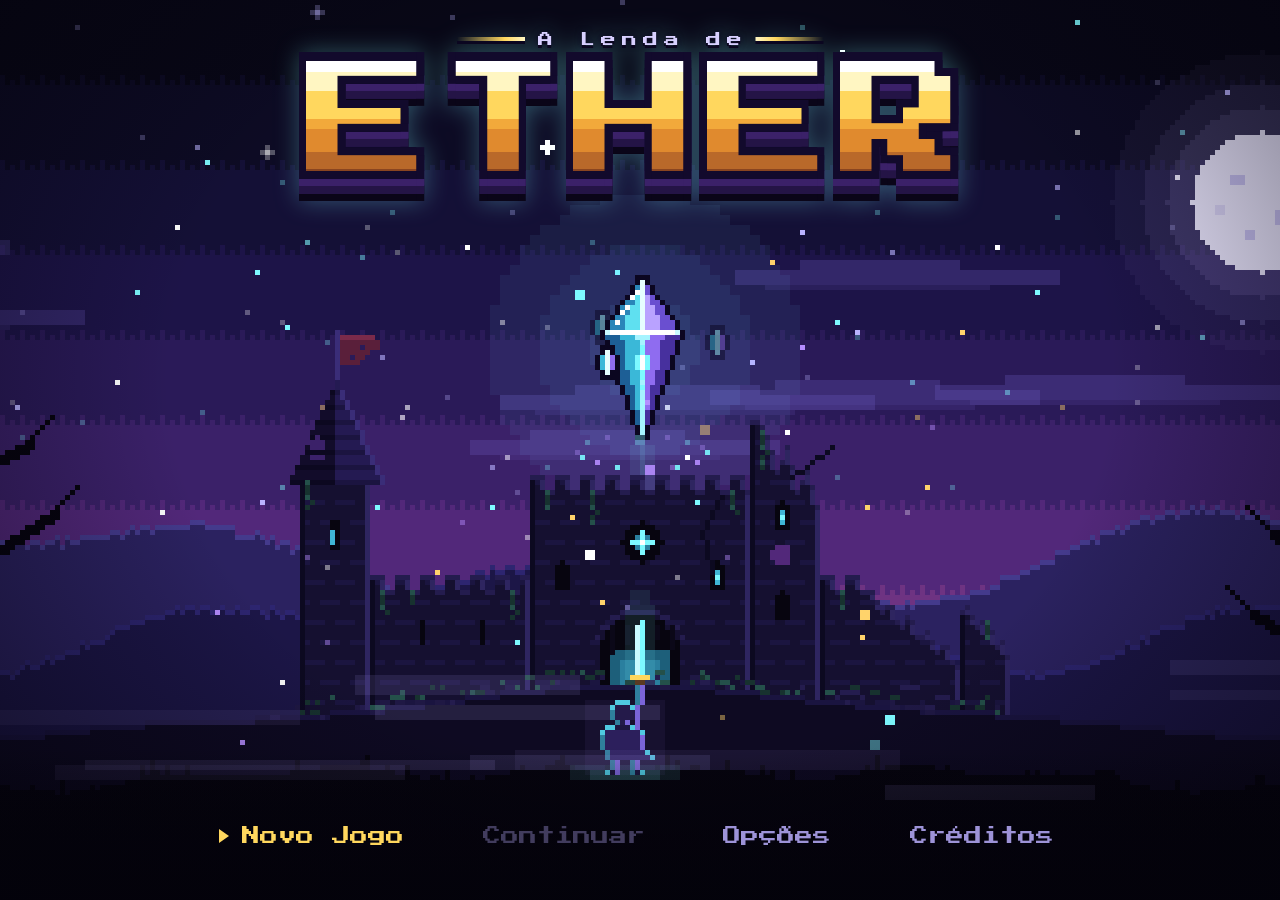
==== commit cd7d44d1: "estrutura1" ====
--- a/index.html
+++ b/index.html
@@ -9,6 +9,7 @@
 <link rel="stylesheet" href="./css/base.css">
 <link rel="stylesheet" href="./css/title.css">
 <link rel="stylesheet" href="./css/character.css">
+<link rel="stylesheet" href="./css/game.css">
 <script type="importmap">
   { "imports": { "three": "./lib/three.module.js" } }
 </script>
--- a/css/game.css
+++ b/css/game.css
@@ -0,0 +1,155 @@
+/* Tela de jogo: cena (em cima, à direita), coluna com minimapa + cartão (esquerda), HUD embaixo.
+   Usa o mesmo padrão sóbrio (--ui-*) da criação de personagem. */
+
+.game{
+  position:absolute;inset:0;display:grid;gap:1.2vh 1vw;padding:1.6vh 1.2vw;
+  grid-template-columns:minmax(190px,23%) minmax(0,1fr);
+  grid-template-rows:minmax(0,1fr) minmax(150px,30vh);
+  grid-template-areas:"side scene" "hud hud";
+  background:var(--ui-bg);color:var(--ui-text);
+  font-size:clamp(8px,min(.95vw,1.7vh),12px);line-height:1.7;
+}
+.g-box{background:var(--ui-panel);box-shadow:0 0 0 2px var(--ui-line), 0 0 0 4px #000;min-height:0;min-width:0}
+
+/* coluna esquerda */
+.g-side{grid-area:side;display:grid;grid-template-rows:minmax(0,1fr) auto;gap:1.6vh;min-height:0}
+.g-map{display:flex;flex-direction:column;padding:1em;gap:.8em}
+.g-map-head{display:flex;align-items:center;justify-content:space-between;gap:.6em}
+.g-dungeon{margin:0;color:var(--ui-accent)}
+.g-btn.small{padding:.45em .7em;font-size:.85em}
+.mm{flex:1;display:grid;place-items:center;min-height:0;overflow:hidden}
+.mm-grid{display:grid;gap:.5em;grid-template-columns:repeat(var(--cols),2.6em);grid-template-rows:repeat(var(--rows),2.6em)}
+.mm-cell{
+  display:grid;place-items:center;padding:0;border:0;cursor:pointer;font:inherit;
+  background:var(--ui-panel-2);color:var(--ui-muted);box-shadow:inset 0 0 0 2px var(--ui-line);
+}
+.mm-cell .icon{width:1.5em;height:1.5em}
+.mm-cell.fog{background:#0f0e14;color:var(--ui-dim);box-shadow:inset 0 0 0 2px #1d1b25}
+.mm-cell.current{color:var(--ui-accent);box-shadow:inset 0 0 0 2px var(--ui-accent);animation:pulsar 1.4s steps(2) infinite}
+.mm-cell:hover{box-shadow:inset 0 0 0 2px var(--ui-line-2)}
+.mm-cell.current:hover{box-shadow:inset 0 0 0 2px var(--ui-accent)}
+
+.g-hero{padding:1em 1.1em}
+.hc-top{display:flex;align-items:center;gap:1em}
+.hc-sprite{image-rendering:pixelated;image-rendering:crisp-edges;flex:none}
+.hc-id p{margin:0}
+.hc-name{color:var(--ui-accent);word-break:break-word}
+.hc-sub{color:var(--ui-muted);font-size:.9em}
+.hc-bars{display:grid;gap:.5em;margin-top:.9em}
+.bar{display:grid;grid-template-columns:4.6em 1fr auto;align-items:center;gap:.6em;font-size:.9em}
+.bar-label{color:var(--ui-muted)}
+.bar-track{height:.9em;background:#0b0a10;box-shadow:inset 0 0 0 1px #000, 0 0 0 1px var(--ui-line)}
+.bar-track i{display:block;height:100%;transition:width .6s ease-out}
+.bar.hp i{background:#8a3a3a;box-shadow:inset 0 .25em 0 #a85050}
+.bar.mp i{background:#3a5a8a;box-shadow:inset 0 .25em 0 #5074a8}
+.bar.res i{background:#8a6a3a;box-shadow:inset 0 .25em 0 #a8864e}
+.bar-value{min-width:5.5em;text-align:right}
+
+/* cena */
+.g-scene{grid-area:scene;position:relative;display:grid;place-items:center;overflow:hidden;background:#000}
+.g-canvas{width:100%;height:100%;object-fit:contain;image-rendering:pixelated;image-rendering:crisp-edges}
+.g-room-name{
+  position:absolute;left:1em;top:.8em;margin:0;padding:.4em .8em;
+  background:rgba(12,11,18,.8);box-shadow:0 0 0 2px var(--ui-line);color:var(--ui-accent);
+}
+
+/* HUD: log + ações */
+.g-hud{grid-area:hud;display:grid;grid-template-columns:minmax(0,1fr) minmax(0,1.25fr);gap:1vw;min-height:0}
+.g-log{overflow:auto;padding:1em 1.2em;scrollbar-width:thin;scrollbar-color:var(--ui-line-2) transparent}
+.g-log p{margin:0 0 .45em}
+.g-log p.muted{color:var(--ui-muted)}
+.g-log p.warn{color:var(--ui-danger)}
+/* ações: à esquerda o que a sala oferece (falar, portas...), à direita o menu fixo 2x2 */
+.g-actions{display:grid;grid-template-columns:minmax(0,1.25fr) minmax(0,1fr);gap:1em;padding:1em;min-height:0}
+.g-context{display:flex;flex-direction:column;gap:.6em;overflow:auto;min-height:0;scrollbar-width:thin;scrollbar-color:var(--ui-line-2) transparent}
+.g-group{display:flex;flex-wrap:wrap;gap:.6em}
+.g-group[hidden]{display:none}
+.g-menu{display:grid;grid-template-columns:repeat(2,minmax(0,1fr));gap:.6em;align-content:start;padding-left:1em;border-left:2px solid var(--ui-line)}
+.g-menu .g-btn{padding:.75em .25em;font-size:.88em;white-space:nowrap;overflow:hidden;text-overflow:ellipsis}
+.g-btn{
+  font:inherit;cursor:pointer;border:0;padding:.75em 1em;
+  color:var(--ui-muted);background:var(--ui-panel-2);box-shadow:inset 0 0 0 2px var(--ui-line);
+}
+.g-btn:hover{color:var(--ui-text);box-shadow:inset 0 0 0 2px var(--ui-line-2)}
+.g-btn.accent{color:var(--ui-accent);box-shadow:inset 0 0 0 2px var(--ui-accent-dark)}
+.g-btn.accent:hover{box-shadow:inset 0 0 0 2px var(--ui-accent)}
+.g-btn:disabled{opacity:.35;cursor:not-allowed}
+.g-btn:focus-visible{outline:2px dotted var(--ui-text);outline-offset:3px}
+
+/* janelas (Itens, Estatísticas): deslizam de baixo */
+.g-panel{position:absolute;inset:0;display:grid;place-items:center;background:rgba(0,0,0,.6);z-index:5}
+.g-panel[hidden]{display:none}
+.g-panel-box{
+  width:min(720px,92vw);max-height:84vh;overflow:auto;padding:1.6em 1.8em;
+  background:var(--ui-panel);box-shadow:0 0 0 2px var(--ui-line), 0 0 0 4px #000;
+  transform:translateY(4vh);opacity:0;transition:transform .25s ease-out, opacity .25s ease-out;
+  scrollbar-width:thin;scrollbar-color:var(--ui-line-2) transparent;
+}
+.g-panel.open .g-panel-box{transform:none;opacity:1}
+.g-panel-head{display:flex;justify-content:space-between;align-items:center;gap:1em}
+.g-panel-title{margin:0;font-weight:400;font-size:1.2em;color:var(--ui-accent)}
+.g-panel-body h3{margin:1.4em 0 .6em;font-weight:400;font-size:1em;color:var(--ui-accent)}
+.g-sheet-name{color:var(--ui-accent);font-size:1.1em;margin:1em 0 .2em}
+.g-muted{color:var(--ui-muted)}
+
+/* enquanto passa de sala, os botões ficam esmaecidos (os comandos esperam) */
+.g-busy .g-actions,.g-busy .mm{opacity:.55;transition:opacity .15s}
+
+/* abertura: a cena ocupa a tela inteira; o HUD surge depois que o herói levanta */
+.g-cinematic .g-scene{grid-column:1 / -1;grid-row:1 / -1;z-index:2}
+.g-cinematic .g-side,.g-cinematic .g-hud,.g-cinematic .g-room-name{opacity:0;pointer-events:none}
+.g-fade{position:absolute;inset:0;z-index:20;background:#000;opacity:0;pointer-events:none}
+
+/* caixa de diálogo */
+.g-hud{position:relative}
+.dlg{
+  position:absolute;z-index:3;display:flex;gap:1.2em;align-items:stretch;
+  padding:1.1em 1.3em;background:rgba(12,11,18,.96);color:var(--ui-text);cursor:pointer;
+  box-shadow:0 0 0 2px var(--ui-line-2), 0 0 0 4px #000;font-size:1.15em;line-height:1.75;
+  transform:translateY(1.2em);opacity:0;transition:transform .2s ease-out, opacity .2s ease-out;
+}
+.dlg-scene{left:2%;right:2%;bottom:3%}          /* sobre a cena (abertura em tela cheia) */
+.dlg-hud{inset:0;background:var(--ui-panel)}   /* no lugar do log e das ações */
+.dlg-hud .dlg-portrait{align-self:flex-start;width:auto;padding:.6em .8em}
+.dlg-hud .dlg-face{width:7.2em;height:8.4em}
+.dlg.open{transform:none;opacity:1}
+.dlg-portrait{flex:none;display:grid;place-items:center;width:5.6em;background:var(--ui-panel-2);box-shadow:inset 0 0 0 2px var(--ui-line)}
+.dlg-face{width:4.8em;height:5.6em;image-rendering:pixelated;image-rendering:crisp-edges}
+.dlg-main{flex:1;min-width:0;position:relative;padding-bottom:1.2em}
+.dlg-name{margin:0 0 .4em;color:var(--ui-accent)}
+.dlg-text{margin:0;min-height:3.4em}
+.dlg-next{position:absolute;right:0;bottom:0;font-size:.75em;color:var(--ui-muted);opacity:0}
+.dlg.ready .dlg-next{opacity:1;animation:piscar-dlg 1s steps(2) infinite}
+
+/* abertura da história */
+.intro{position:absolute;inset:0;z-index:10;background:#000;display:grid;place-items:center;cursor:pointer}
+.intro-bg{position:absolute;inset:0;width:100%;height:100%;object-fit:cover;image-rendering:pixelated;image-rendering:crisp-edges}
+.intro-text{
+  position:relative;margin:0;padding:0 8vw;max-width:60em;text-align:center;
+  font-size:clamp(10px,min(1.6vw,2.6vh),20px);line-height:1.9;color:var(--ui-text);text-shadow:0 .2em 0 #000;
+}
+.intro-text.show{animation:surgir-intro .6s ease-out both}
+.intro-text.last{color:var(--ui-accent)}
+.intro-hint{position:absolute;bottom:5vh;margin:0;font-size:clamp(7px,1vw,11px);color:var(--ui-dim)}
+
+@keyframes piscar-dlg{50%{opacity:.2}}
+@keyframes surgir-intro{from{opacity:0}to{opacity:1}}
+@keyframes pulsar{50%{box-shadow:inset 0 0 0 2px var(--ui-accent-dark)}}
+
+/* celular: cena em cima, depois minimapa + cartão lado a lado, depois o HUD */
+@media (max-width:760px){
+  .game{
+    grid-template-columns:1fr;grid-template-rows:auto auto minmax(0,1fr);
+    grid-template-areas:"scene" "side" "hud";font-size:clamp(8px,2.4vw,11px);overflow:auto;
+  }
+  .g-scene{aspect-ratio:16/9}
+  .g-side{grid-template-columns:1fr 1fr;grid-template-rows:auto}
+  .g-hud{grid-template-columns:1fr;grid-template-rows:minmax(90px,auto) auto}
+  .g-log{max-height:22vh}
+  .g-actions{grid-template-columns:1fr}
+  .g-menu{padding:1em 0 0;border-left:0;border-top:2px solid var(--ui-line)}
+}
+@media (prefers-reduced-motion:reduce){
+  .mm-cell.current{animation:none}
+  .bar-track i,.g-panel-box{transition:none}
+}
